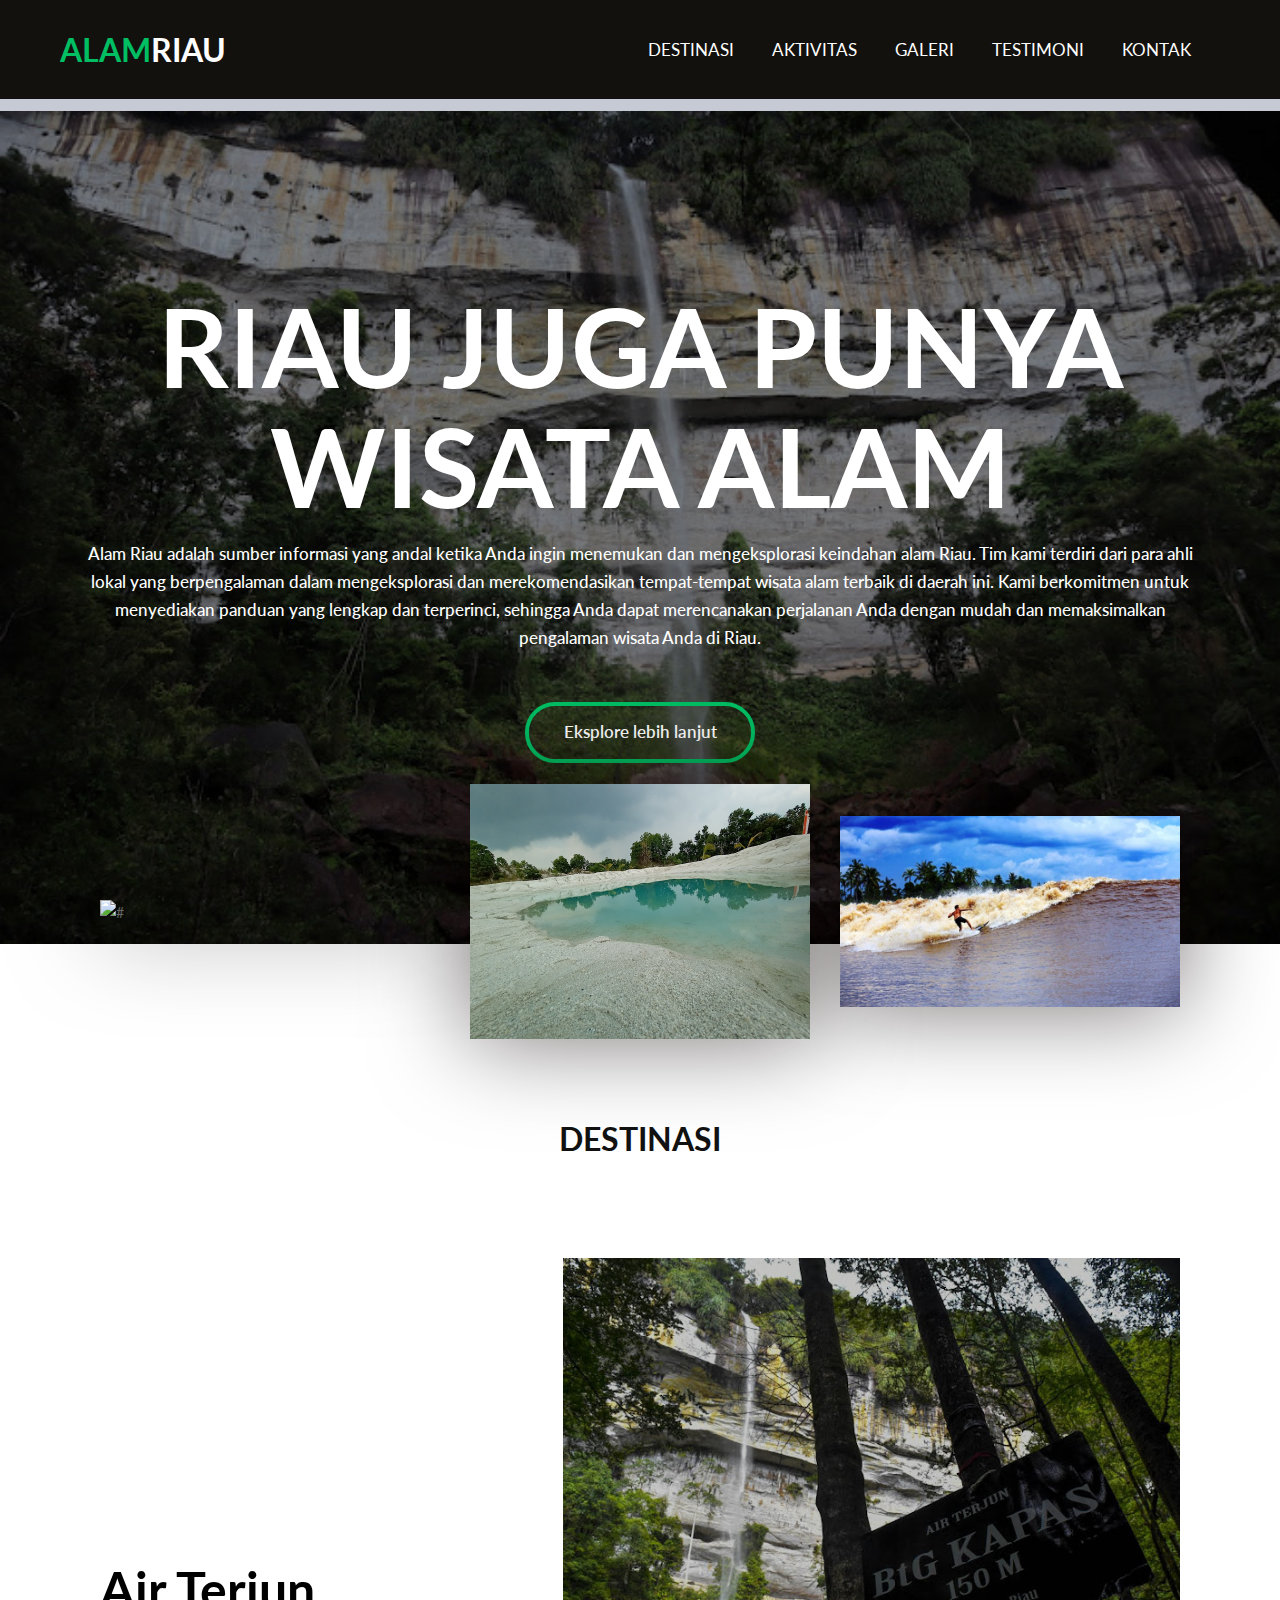
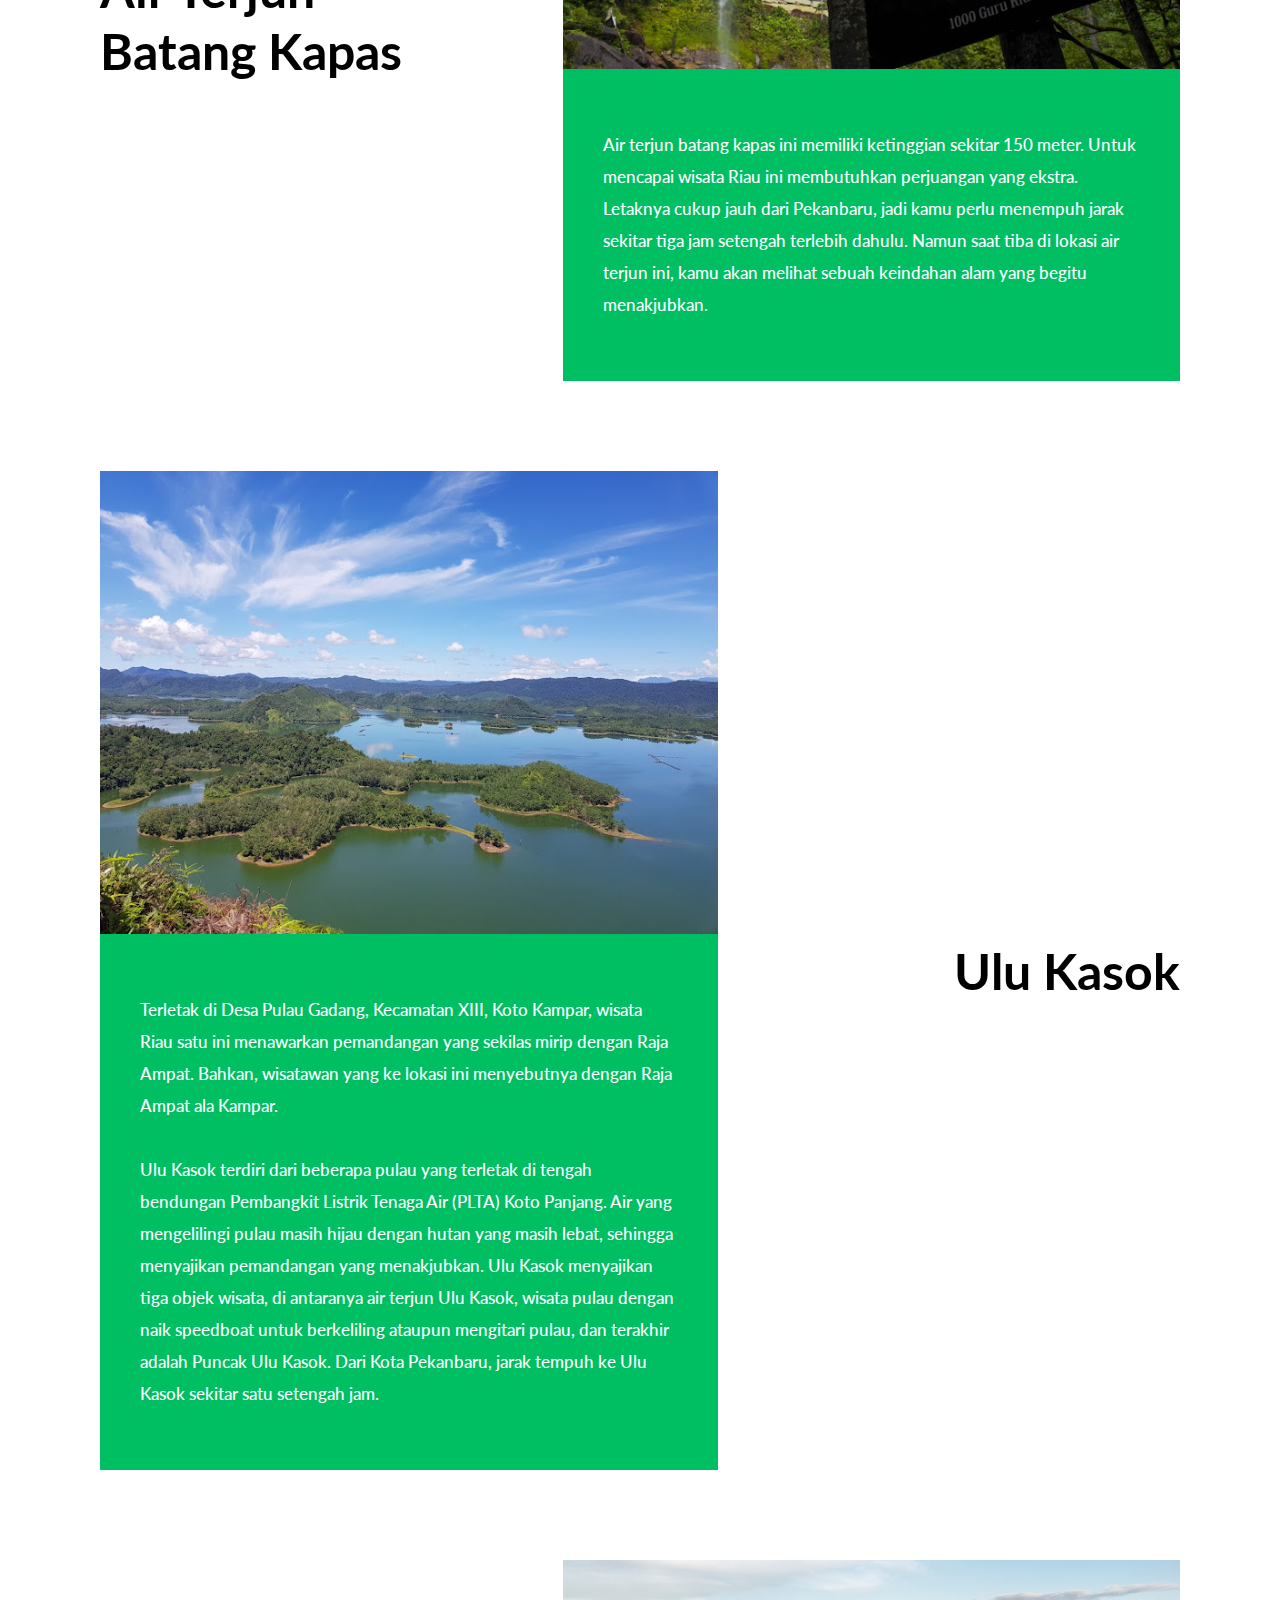
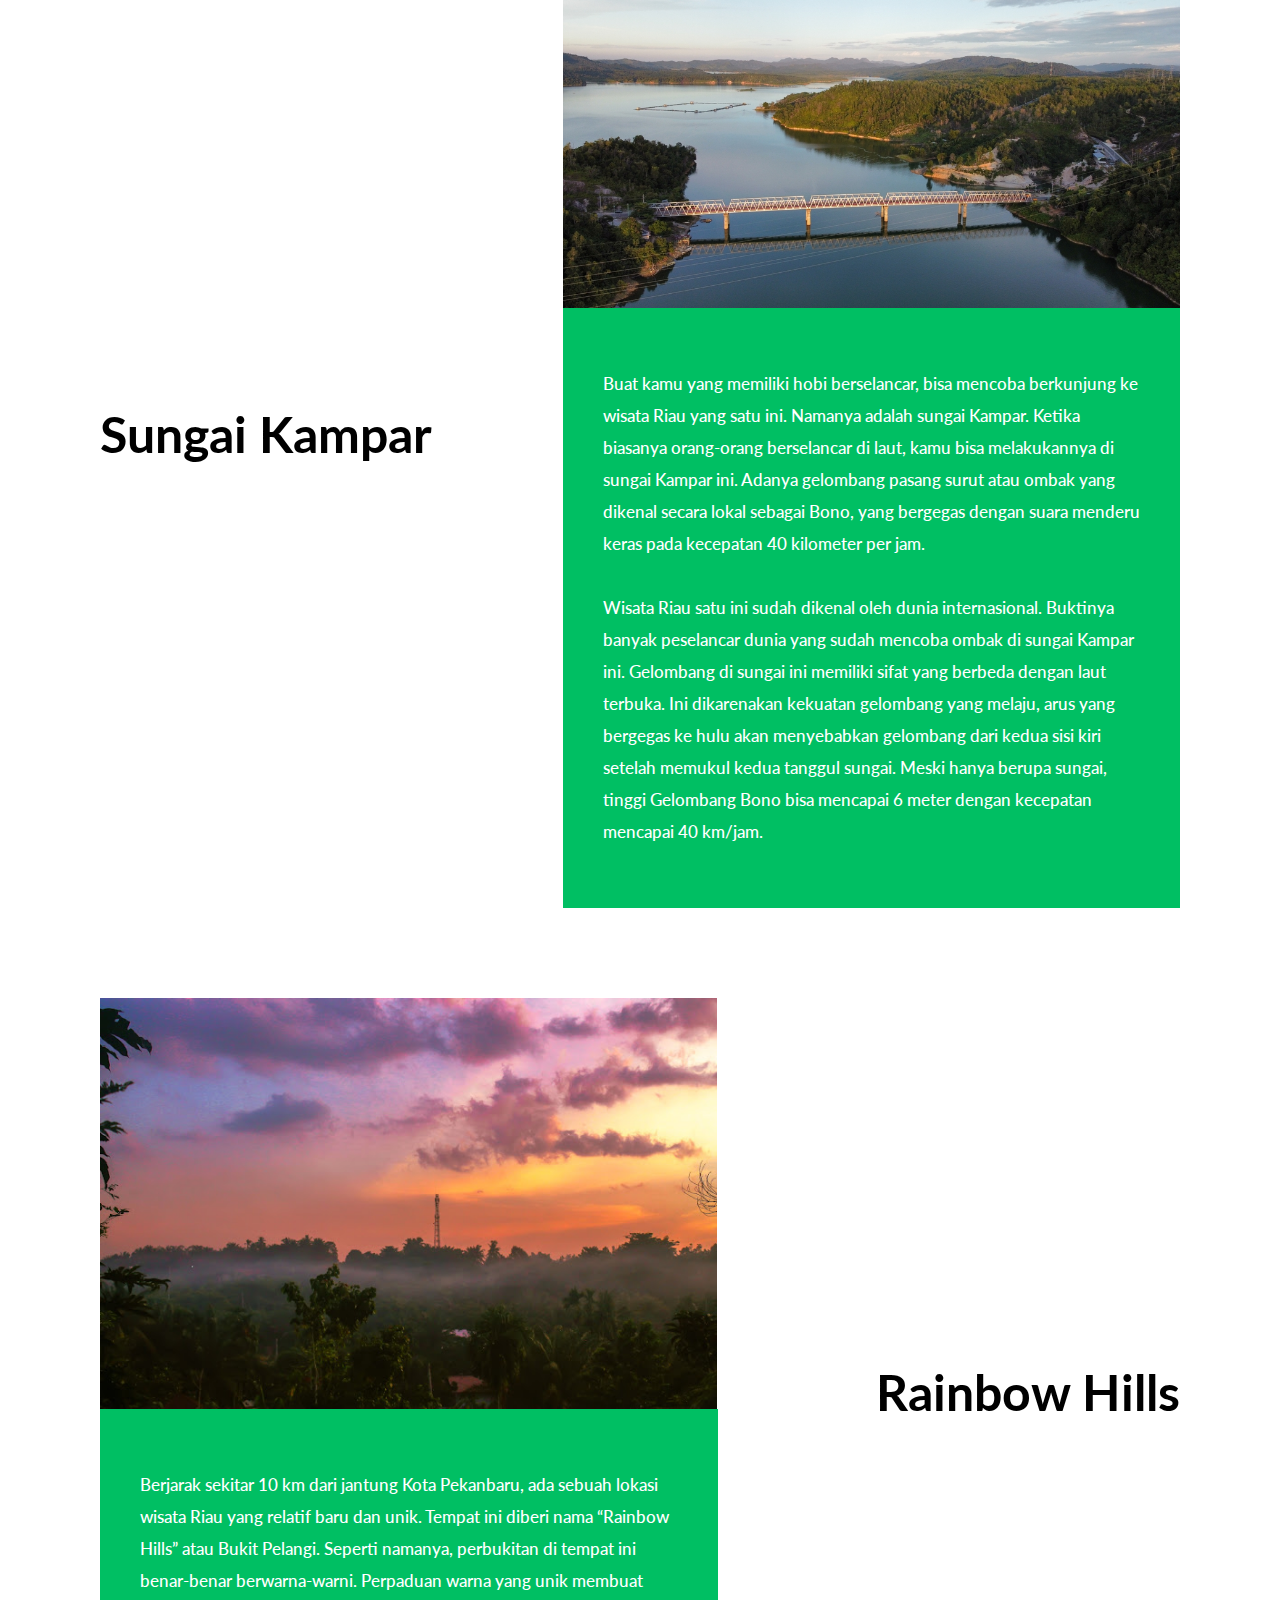
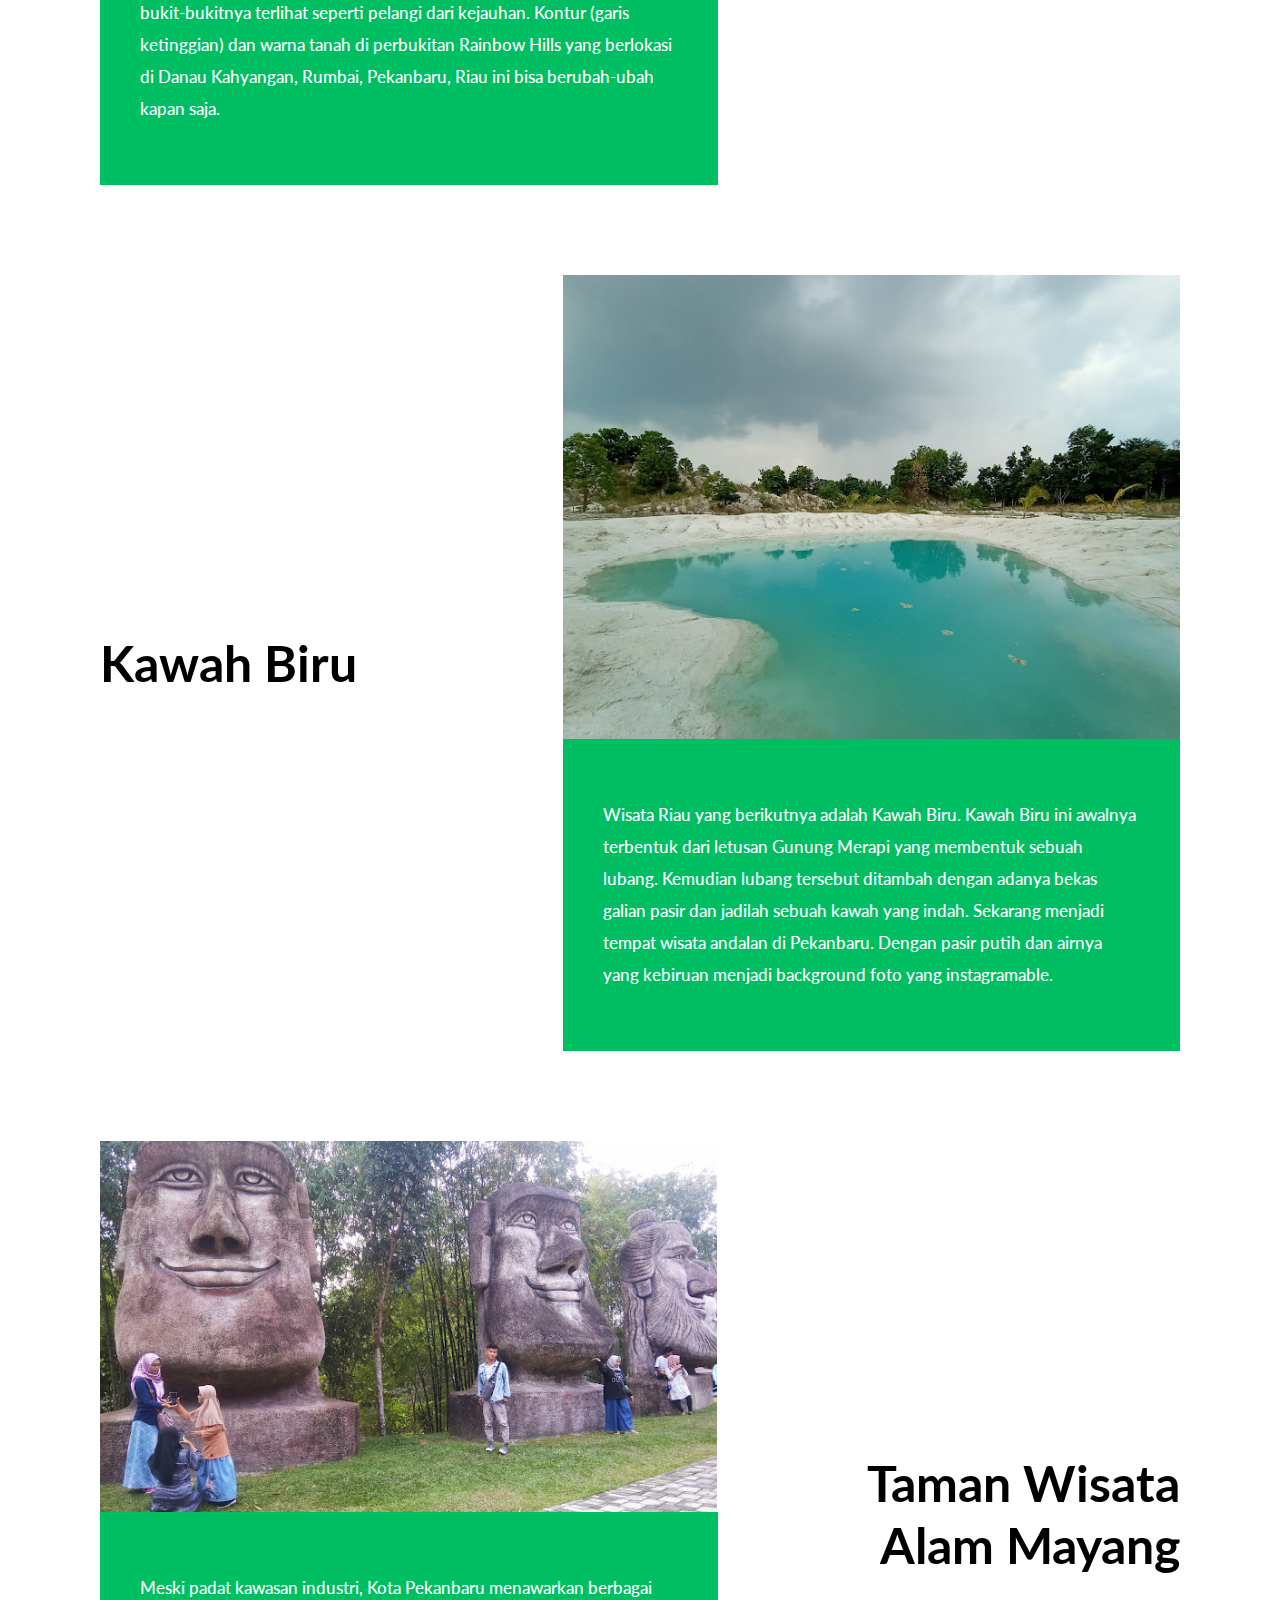
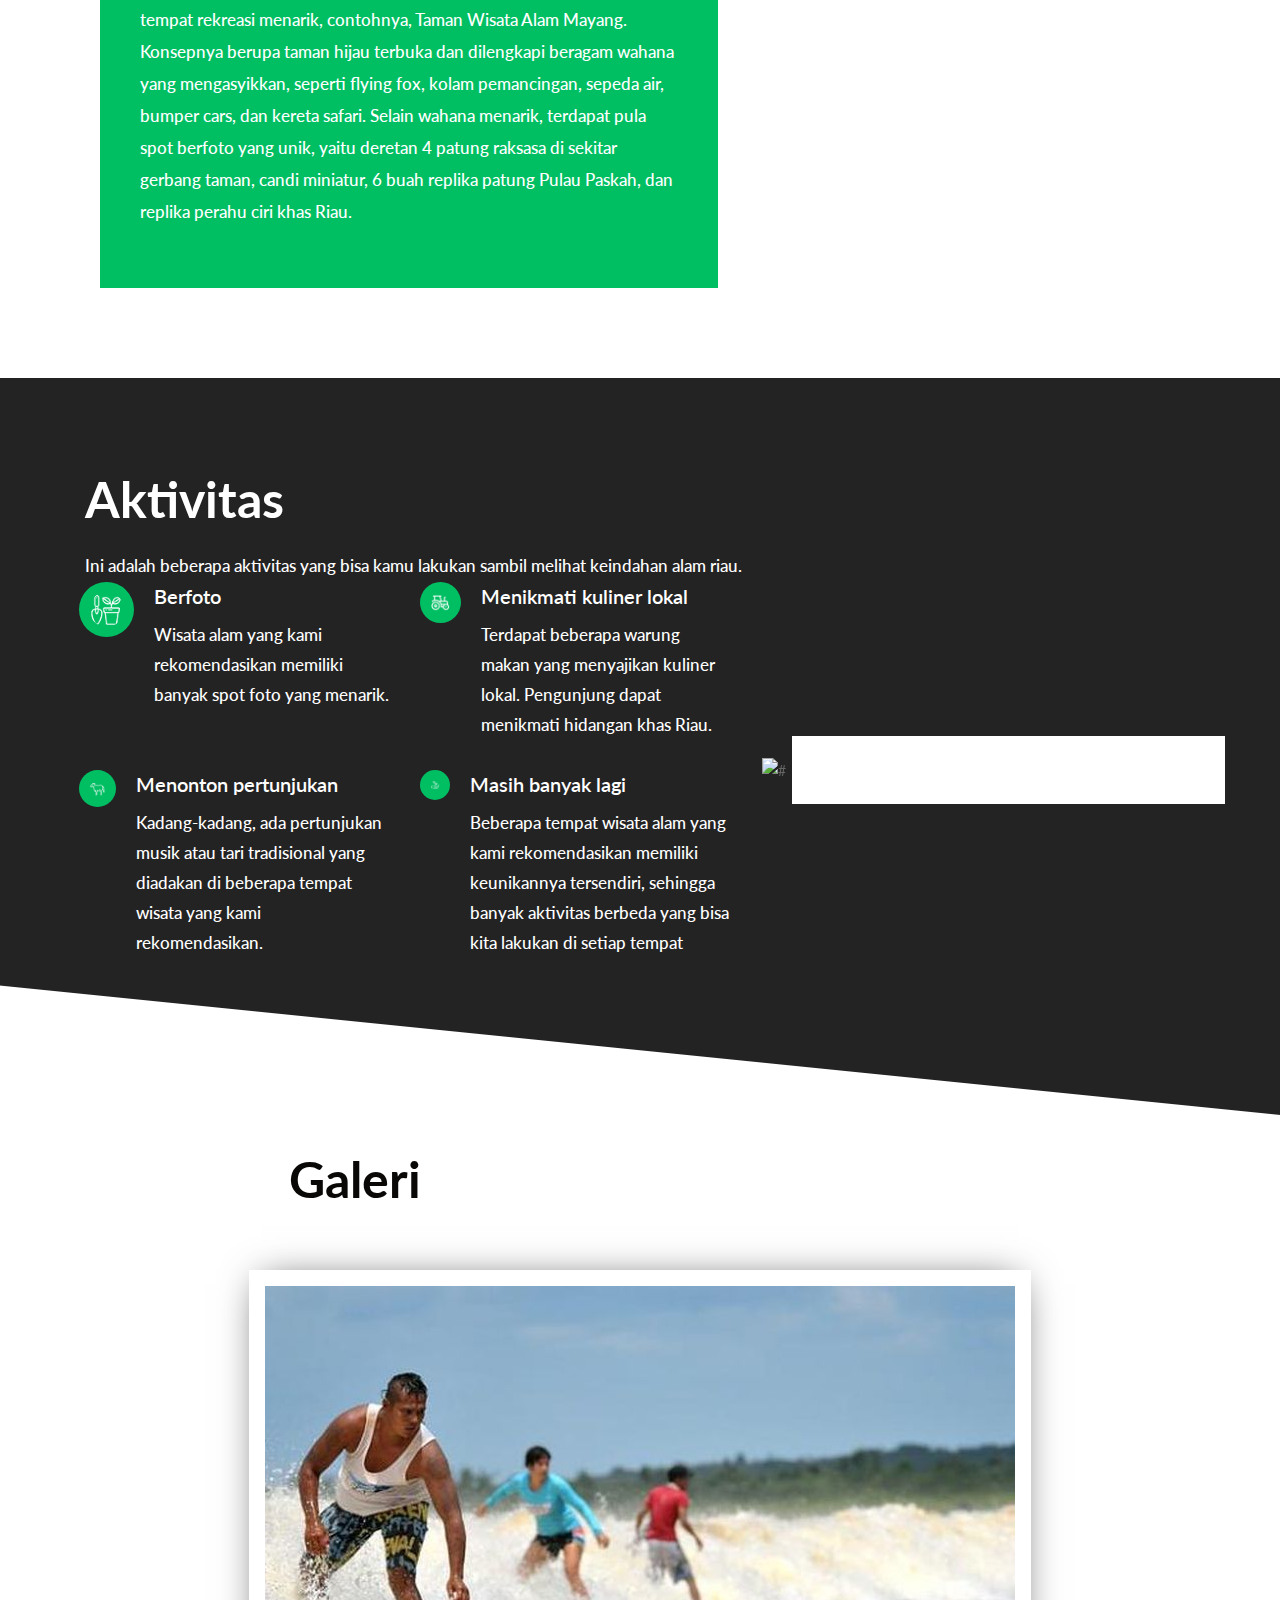
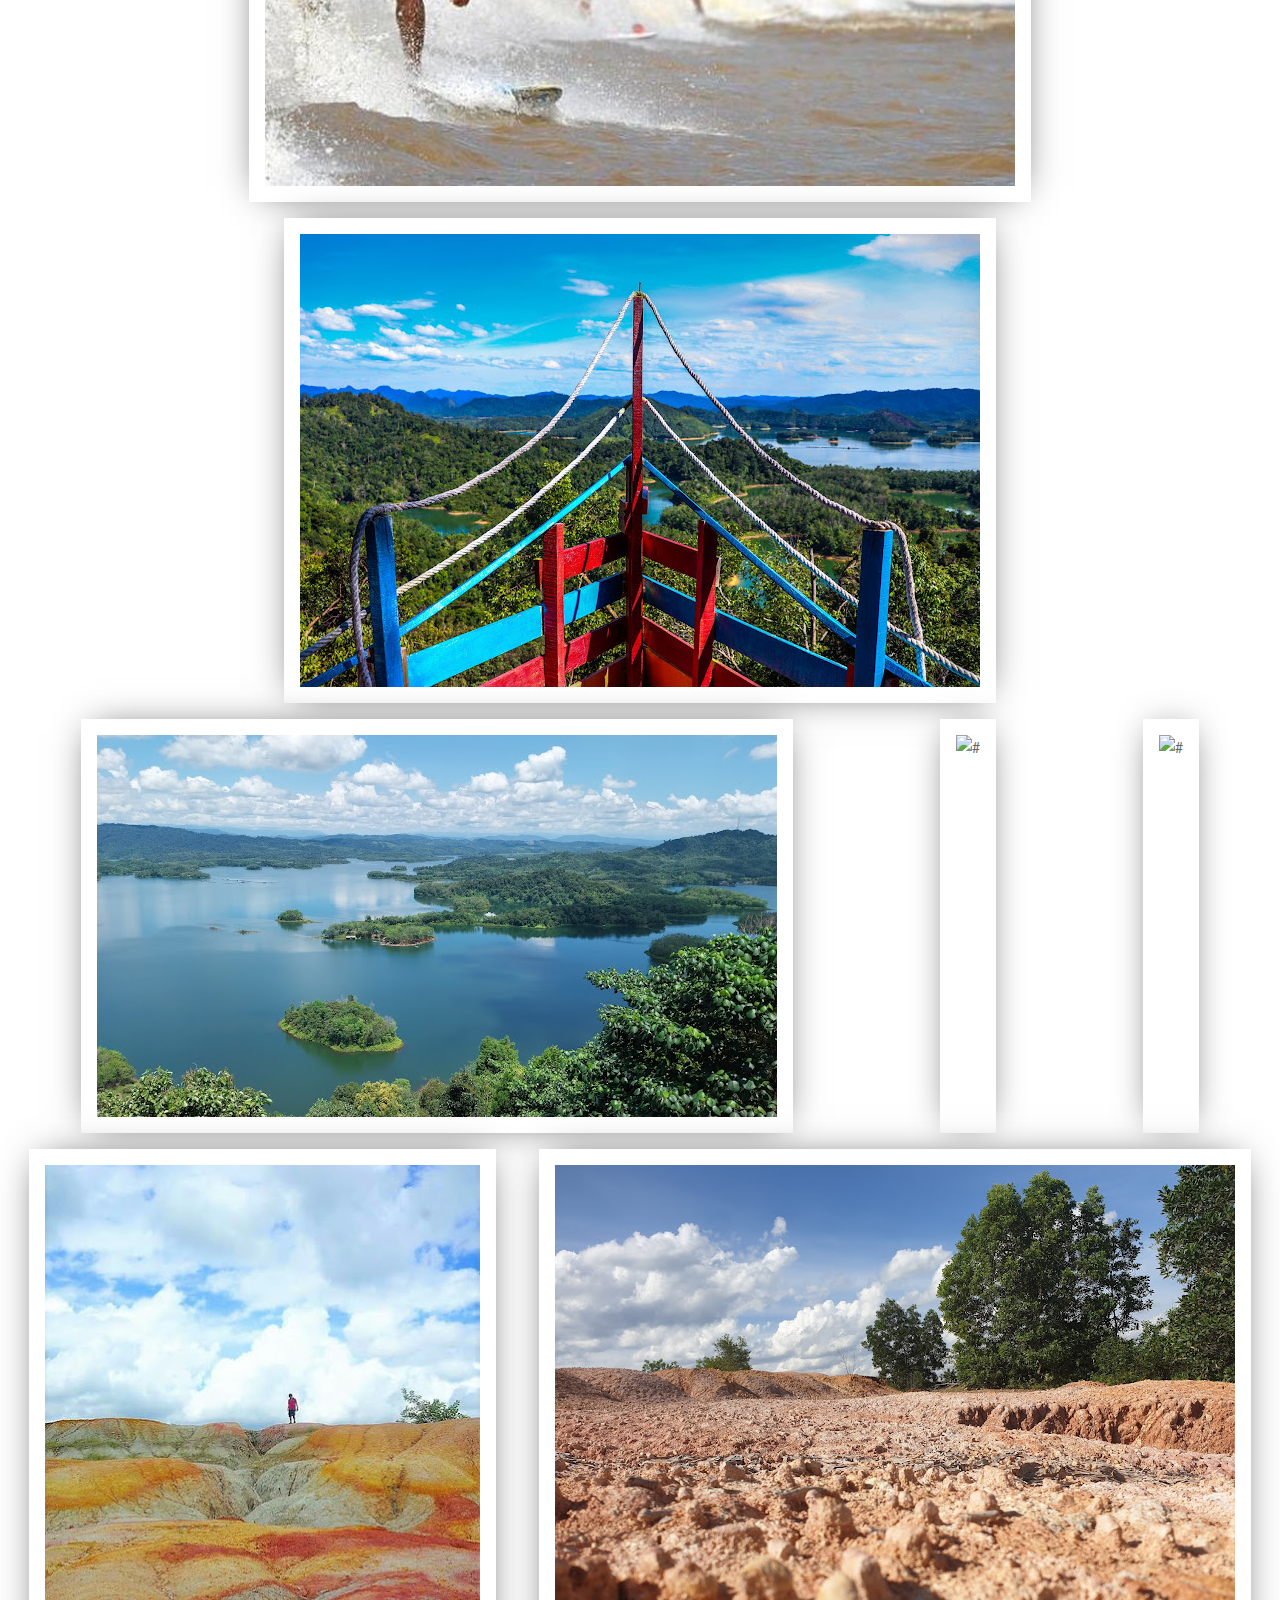
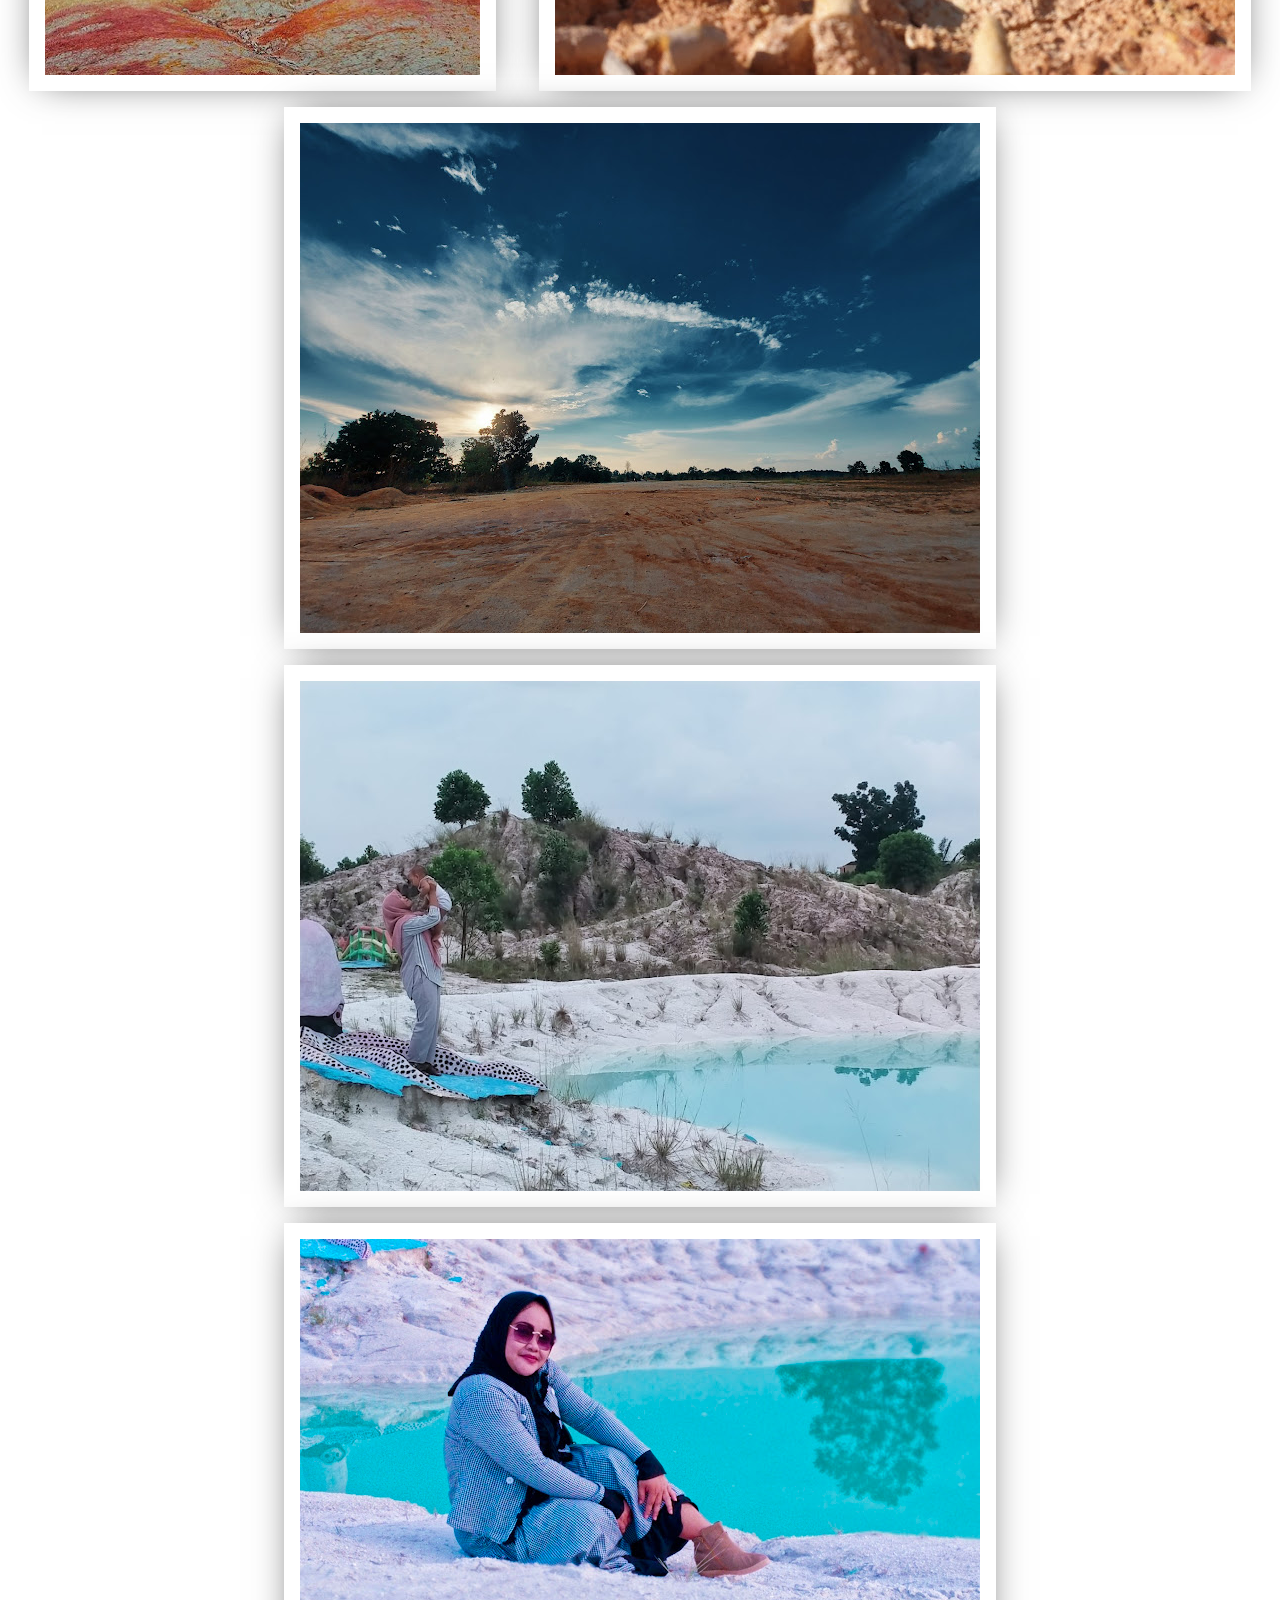
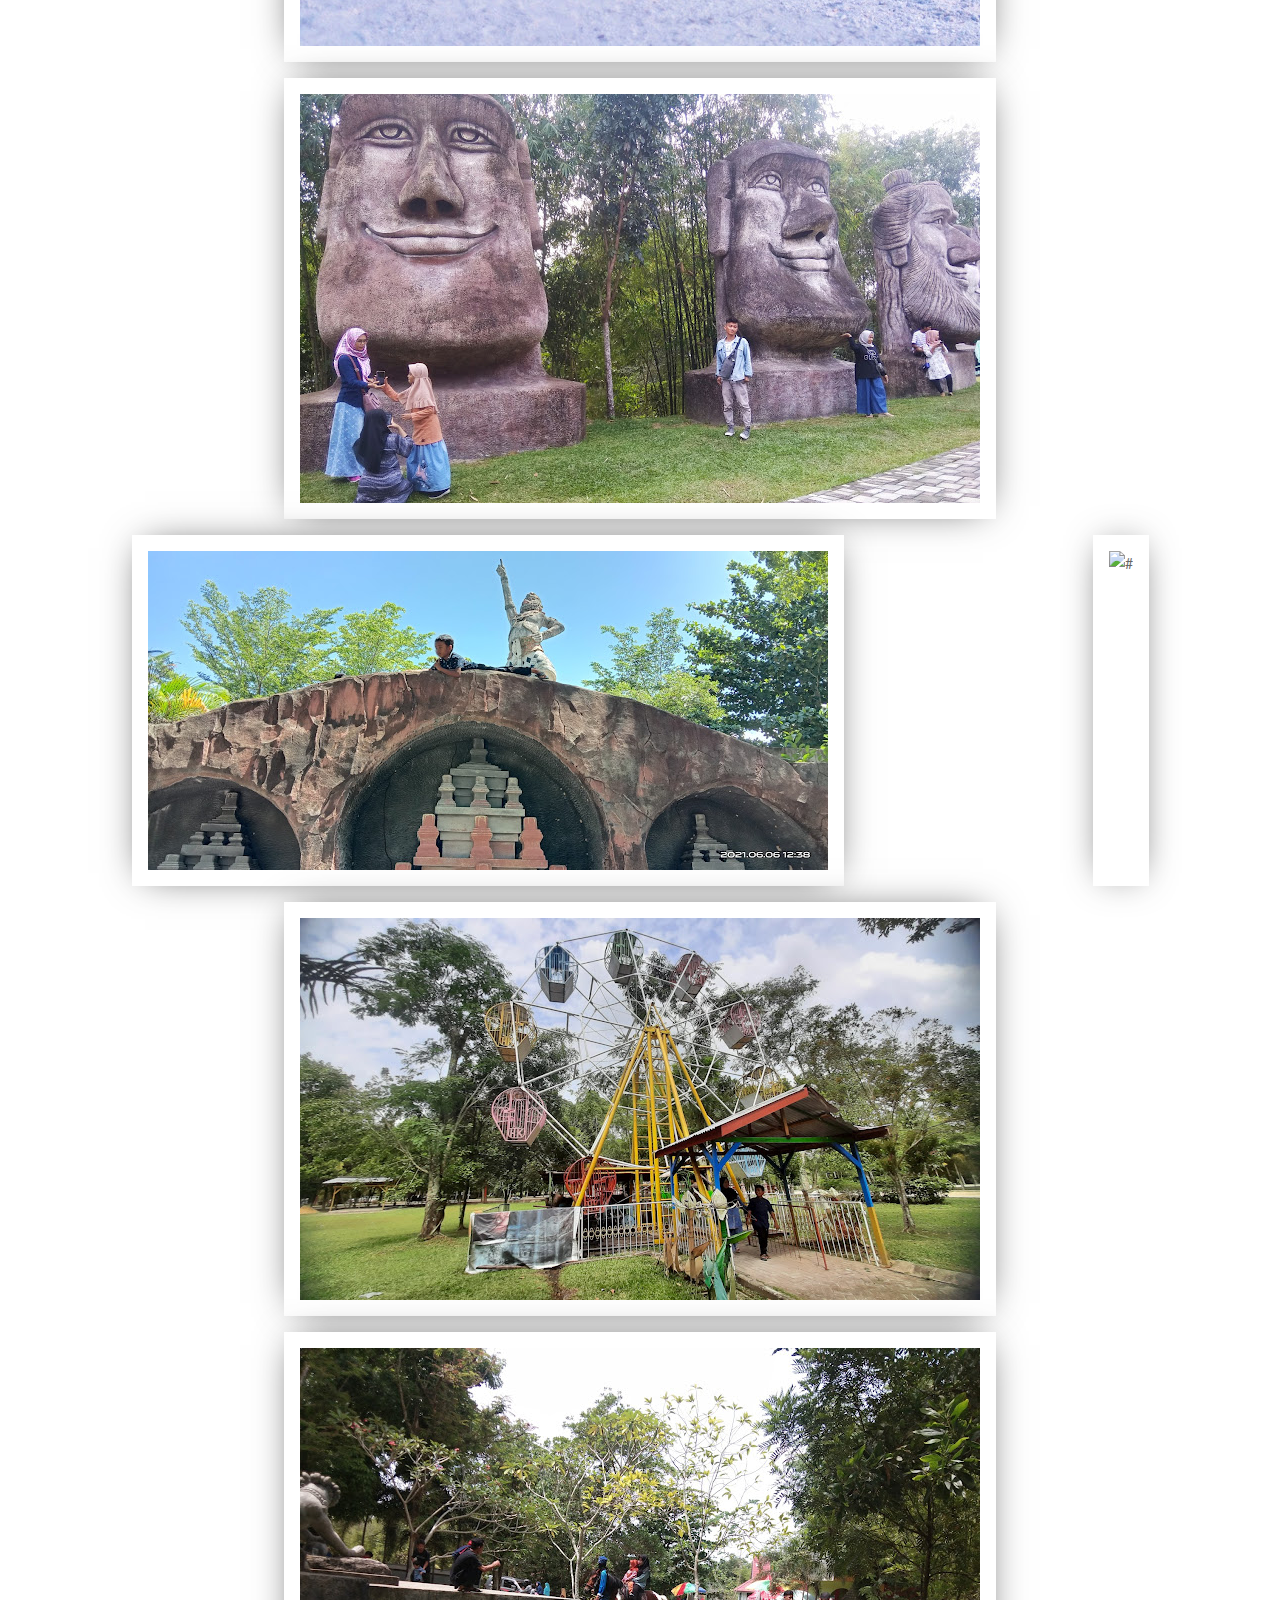
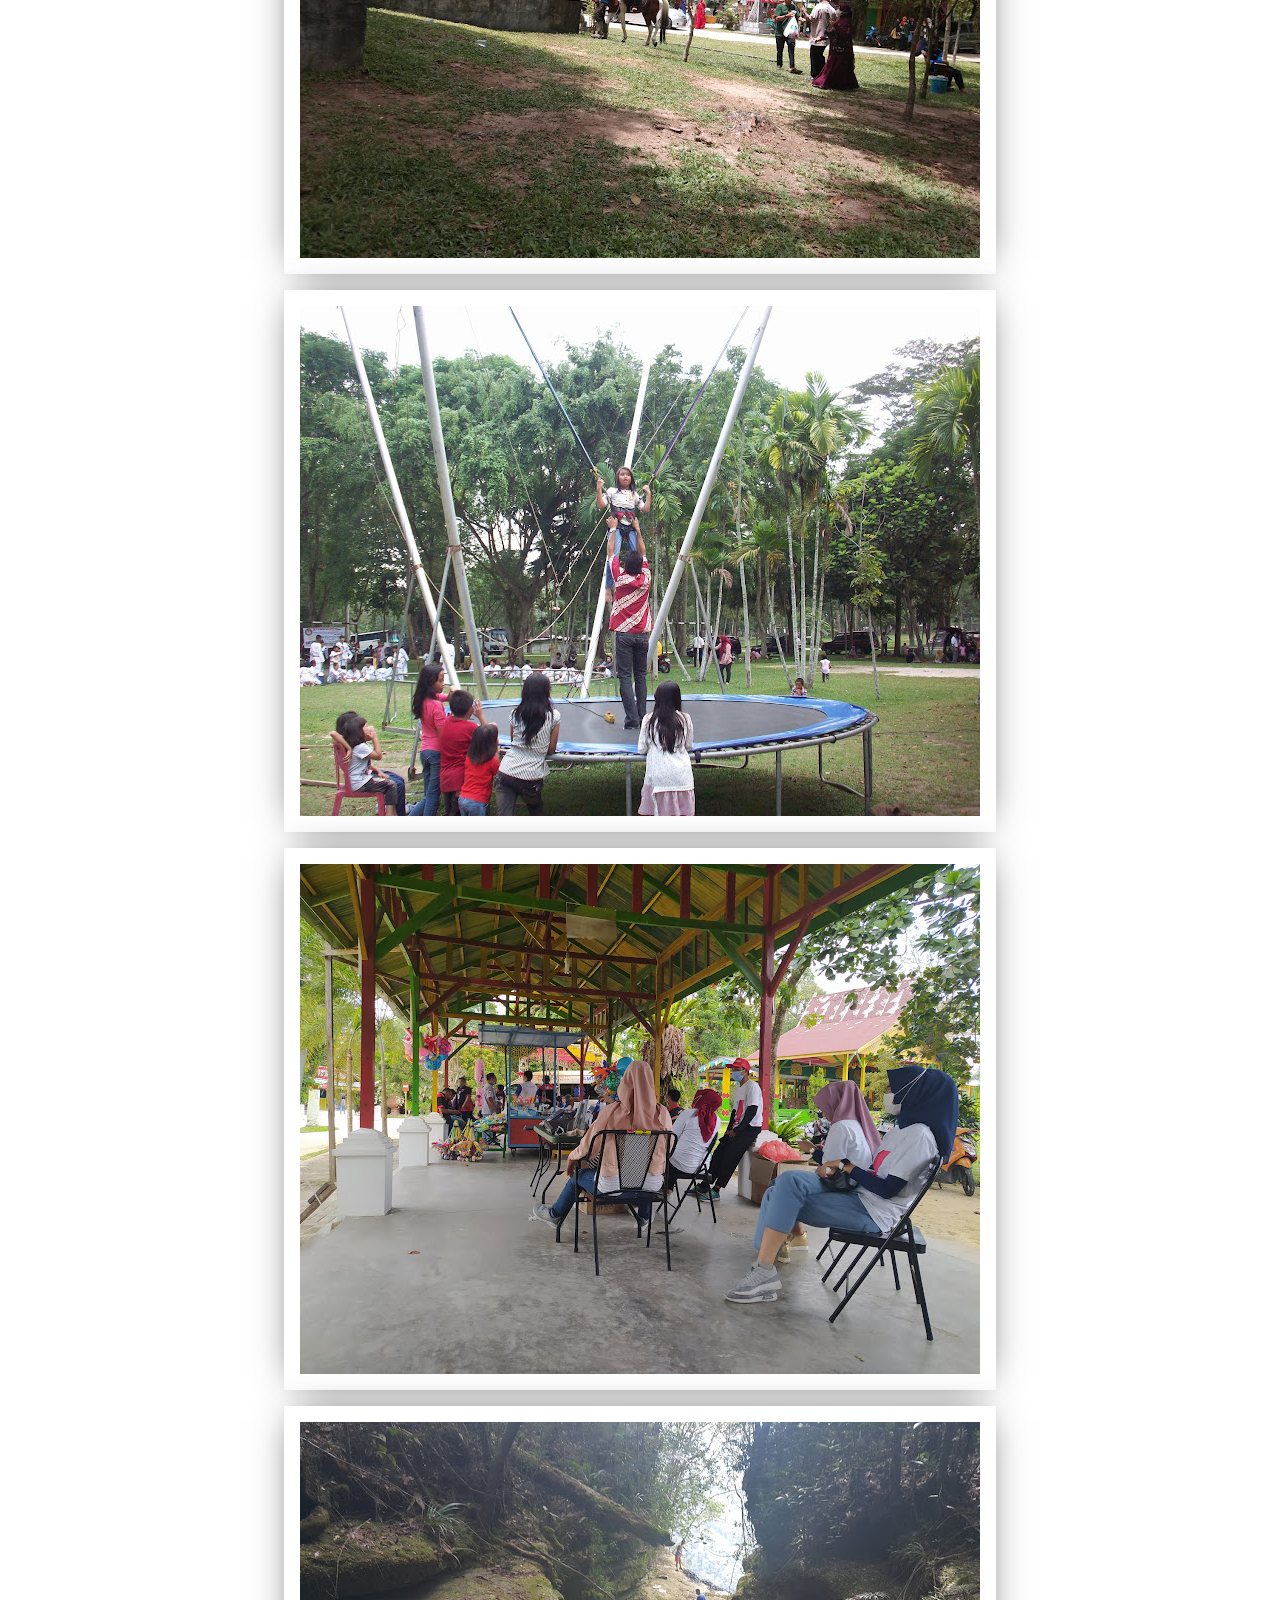
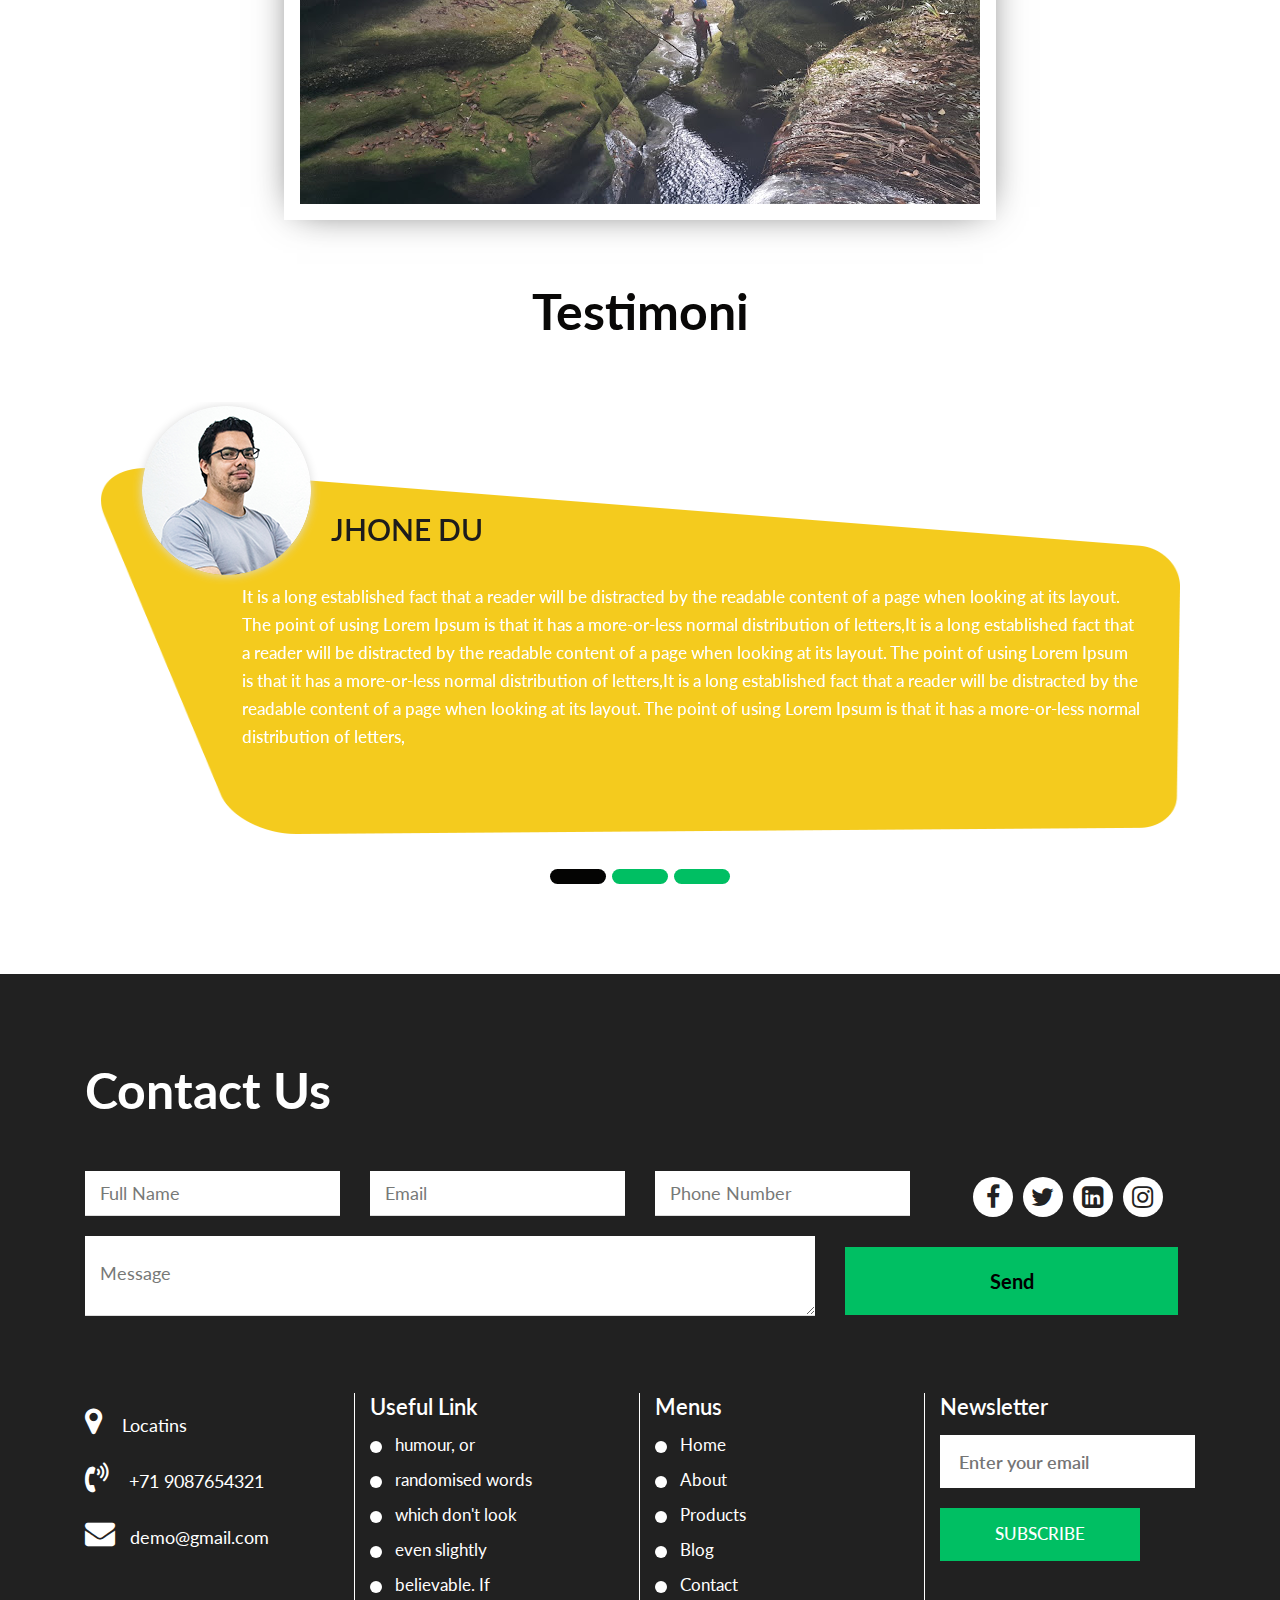
==== template/index.html @ 98f1bec4 "Initial commit" ====
<!DOCTYPE html>
<html lang="en">
   <head>
      <!-- basic -->
      <meta charset="utf-8">
      <meta http-equiv="X-UA-Compatible" content="IE=edge">
      <!-- mobile metas -->
      <meta name="viewport" content="width=device-width, initial-scale=1">
      <meta name="viewport" content="initial-scale=1, maximum-scale=1">
      <!-- site metas -->
      <title>AlamRiau</title>
      <meta name="keywords" content="">
      <meta name="description" content="">
      <meta name="author" content="">
      <!-- bootstrap css -->
      <link rel="stylesheet" href="css/bootstrap.min.css">
      <!-- style css -->
      <link rel="stylesheet" href="css/style.css">
      <!-- Responsive-->
      <link rel="stylesheet" href="css/responsive.css">
      <!-- fevicon -->
      <link rel="icon" href="favicon/favicon.ico" type="image/gif" />
      <!-- Scrollbar Custom CSS -->
      <link rel="stylesheet" href="css/jquery.mCustomScrollbar.min.css">
      <!-- Tweaks for older IEs-->
      <link rel="stylesheet" href="https://netdna.bootstrapcdn.com/font-awesome/4.0.3/css/font-awesome.css">
      <link rel="stylesheet" href="https://cdnjs.cloudflare.com/ajax/libs/fancybox/2.1.5/jquery.fancybox.min.css" media="screen">
      <!--[if lt IE 9]>
      <script src="https://oss.maxcdn.com/html5shiv/3.7.3/html5shiv.min.js"></script>
      <script src="https://oss.maxcdn.com/respond/1.4.2/respond.min.js"></script><![endif]-->
   </head>
   <!-- body -->
   <body class="main-layout">
      <!-- header -->
      <header>
         <!-- header inner -->
         <div class="header fixed-top">
            <div class="container-fluid">
               <div class="d-flex flex-row align-items-center">
                  <div class="col-xl-3 col-lg-3 col-md-3 col-sm-3 col logo_section">
                     <div class="full">
                        <div class="center-desk">
                           <div class="logo">
                              <a href="index.html"><h1 class="font-weight-bold d-inline">alam</h1><h1 class="font-weight-bold d-inline">riau</h1></a>
                           </div>
                        </div>
                     </div>
                  </div>
                  <div class="col-xl-9 col-lg-9 col-md-9 col-sm-9">
                     <nav class="navigation navbar navbar-expand-md navbar-dark d-flex flex-row align-items-center justify-content-center">
                        <button class="navbar-toggler" type="button" data-toggle="collapse" data-target="#navbarsExample04" aria-controls="navbarsExample04" aria-expanded="false" aria-label="Toggle navigation">
                        <span class="navbar-toggler-icon"></span>
                        </button>
                        <div class="collapse navbar-collapse" id="navbarsExample04">
                           <ul class="navbar-nav mr-auto">
                              <li class="nav-item">
                                 <a class="nav-link" href="#destinasi">destinasi</a>
                              </li>
                              <li class="nav-item">
                                 <a class="nav-link" href="#aktivitas">aktivitas</a>
                              </li>
                              <li class="nav-item">
                                 <a class="nav-link" href="#galeri">galeri</a>
                              </li>
                              <li class="nav-item">
                                 <a class="nav-link" href="#testimoni">testimoni</a>
                              </li>
                              <li class="nav-item">
                                 <a class="nav-link" href="#kontak">kontak</a>
                              </li>
                           </ul>
                        </div>
                     </nav>
                  </div>
               </div>
            </div>
         </div>
      </header>
      <!-- end header inner -->
      <!-- end header -->
      <!-- banner -->
      <section class="banner_main">
         <div class="container">
            <div class="row">
               <div class="col-md-12 ">
                  <div class="text-bg">
                     <h1>RIAU JUGA PUNYA WISATA ALAM</h1>
                     <p>Alam Riau adalah sumber informasi yang andal ketika Anda ingin menemukan dan mengeksplorasi keindahan alam Riau. Tim kami terdiri dari para ahli lokal yang berpengalaman dalam mengeksplorasi dan merekomendasikan tempat-tempat wisata alam terbaik di daerah ini. Kami berkomitmen untuk menyediakan panduan yang lengkap dan terperinci, sehingga Anda dapat merencanakan perjalanan Anda dengan mudah dan memaksimalkan pengalaman wisata Anda di Riau.</p>
                     <a href="#destinasi">Eksplore lebih lanjut</a>
                  </div>
               </div>
            </div>
         </div>
      </section>
      <!-- end banner -->
      <!-- three_box -->
      <div class="three_box">
         <div class="container">
            <div class="d-flex flex-row justify-content-center align-items-center flex-wrap">
               <div class="col-md-4">
                  <div class="box_text">
                     <figure><img src="images/air_terjun_batang_kapas/04.JPG" alt="#"/></figure>
                  </div>
               </div>
               <div class="col-md-4">
                  <div class="box_text">
                     <figure><img src="images/kawah_biru/03.jpg" alt="#"/></figure>
                  </div>
               </div>
               <div class="col-md-4">
                  <div class="box_text">
                     <figure>
                        <div id="destinasi"></div>
                        <img src="images/sungai_kampar/01.jpg" alt="#"/>
                     </figure>
                  </div>
               </div>
            </div>
         </div>
      </div>
      <!-- three_box -->
      <!-- Destinasi -->
      <h1 class="font-weight-bold w-100" style="text-align: center;font-size: 2rem;margin-top: 5rem;">DESTINASI</h1>
      <!-- Destinasi -->
      <!-- hottest -->
      <div  class="hottest">
         <div class="container">
            <div class="d-flex flex-row justify-content-between align-items-center">
               <div class="col-md-5">
                  <div class="titlepage">
                     <h2>Air Terjun <br> Batang Kapas</h2>
                  </div>
               </div>
               <div class="col-md-7">
                  <img src="images/air_terjun_batang_kapas/05.jpg" alt="">
                  <div class="hottest_box">
                     <p>Air terjun batang kapas ini memiliki ketinggian sekitar 150 meter. Untuk mencapai wisata Riau ini membutuhkan perjuangan yang ekstra. Letaknya cukup jauh dari Pekanbaru, jadi kamu perlu menempuh jarak sekitar tiga jam setengah terlebih dahulu. Namun saat tiba di lokasi air terjun ini, kamu akan melihat sebuah keindahan alam yang begitu menakjubkan.</p>
                  </div>
               </div>
            </div>
         </div>
      </div>
      <div  class="hottest">
         <div class="container">
            <div class="d-flex flex-row justify-content-between align-items-center">
               <div class="col-md-7">
                  <img src="images//ulu_kasok/01.jpg" alt="">
                  <div class="hottest_box">
                     <p>Terletak di Desa Pulau Gadang, Kecamatan XIII, Koto Kampar, wisata Riau satu ini menawarkan pemandangan yang sekilas mirip dengan Raja Ampat. Bahkan, wisatawan yang ke lokasi ini menyebutnya dengan Raja Ampat ala Kampar. <br><br>Ulu Kasok terdiri dari beberapa pulau yang terletak di tengah bendungan Pembangkit Listrik Tenaga Air (PLTA) Koto Panjang. Air yang mengelilingi pulau masih hijau dengan hutan yang masih lebat, sehingga menyajikan pemandangan yang menakjubkan. Ulu Kasok menyajikan tiga objek wisata, di antaranya air terjun Ulu Kasok, wisata pulau dengan naik speedboat untuk berkeliling ataupun mengitari pulau, dan terakhir adalah Puncak Ulu Kasok. Dari Kota Pekanbaru, jarak tempuh ke Ulu Kasok sekitar satu setengah jam.</p>
                  </div>
               </div>
               <div class="col-md-5">
                  <div class="titlepage">
                     <h2 style="text-align: right;">Ulu Kasok</h2>
                  </div>
               </div>
            </div>
         </div>
      </div>
      <div  class="hottest">
         <div class="container">
            <div class="d-flex flex-row justify-content-between align-items-center">
               <div class="col-md-5">
                  <div class="titlepage">
                     <h2>Sungai Kampar</h2>
                  </div>
               </div>
               <div class="col-md-7">
                  <img src="images/sungai_kampar/02.jpg" alt="">
                  <div class="hottest_box">
                     <p>Buat kamu yang memiliki hobi berselancar, bisa mencoba berkunjung ke wisata Riau yang satu ini. Namanya adalah sungai Kampar. Ketika biasanya orang-orang berselancar di laut, kamu bisa melakukannya di sungai Kampar ini. Adanya gelombang pasang surut atau ombak yang dikenal secara lokal sebagai Bono, yang bergegas dengan suara menderu keras pada kecepatan 40 kilometer per jam. <br><br> Wisata Riau satu ini sudah dikenal oleh dunia internasional. Buktinya banyak peselancar dunia yang sudah mencoba ombak di sungai Kampar ini. Gelombang di sungai ini memiliki sifat yang berbeda dengan laut terbuka. Ini dikarenakan kekuatan gelombang yang melaju, arus yang bergegas ke hulu akan menyebabkan gelombang dari kedua sisi kiri setelah memukul kedua tanggul sungai. Meski hanya berupa sungai, tinggi Gelombang Bono bisa mencapai 6 meter dengan kecepatan mencapai 40 km/jam.</p>
                  </div>
               </div>
            </div>
         </div>
      </div>
      <div  class="hottest">
         <div class="container">
            <div class="d-flex flex-row justify-content-between align-items-center">
               <div class="col-md-7">
                  <img src="images/rainbow_hills/06.jpg" alt="">
                  <div class="hottest_box">
                     <p>Berjarak sekitar 10 km dari jantung Kota Pekanbaru, ada sebuah lokasi wisata Riau yang relatif baru dan unik. Tempat ini diberi nama “Rainbow Hills” atau Bukit Pelangi. Seperti namanya, perbukitan di tempat ini benar-benar berwarna-warni. Perpaduan warna yang unik membuat bukit-bukitnya terlihat seperti pelangi dari kejauhan. Kontur (garis ketinggian) dan warna tanah di perbukitan Rainbow Hills yang berlokasi di Danau Kahyangan, Rumbai, Pekanbaru, Riau ini bisa berubah-ubah kapan saja.</p>
                  </div>
               </div>
               <div class="col-md-5">
                  <div class="titlepage">
                     <h2 style="text-align: right;">Rainbow Hills</h2>
                  </div>
               </div>
            </div>
         </div>
      </div>
      <div  class="hottest">
         <div class="container">
            <div class="d-flex flex-row justify-content-between align-items-center">
               <div class="col-md-5">
                  <div class="titlepage">
                     <h2>Kawah Biru</h2>
                  </div>
               </div>
               <div class="col-md-7">
                  <img src="images/kawah_biru/01.jpg" alt="">
                  <div class="hottest_box">
                     <p>Wisata Riau yang berikutnya adalah Kawah Biru. Kawah Biru ini awalnya terbentuk dari letusan Gunung Merapi yang membentuk sebuah lubang. Kemudian lubang tersebut ditambah dengan adanya bekas galian pasir dan jadilah sebuah kawah yang indah. Sekarang menjadi tempat wisata andalan di Pekanbaru. Dengan pasir putih dan airnya yang kebiruan menjadi background foto yang instagramable.</p>
                  </div>
               </div>
            </div>
         </div>
      </div>
      <div  class="hottest">
         <div class="container">
            <div class="d-flex flex-row justify-content-between align-items-center">
               <div class="col-md-7">
                  <img src="images/alam_mayang/01.jpg" alt="">
                  <div class="hottest_box">
                     <p>Meski padat kawasan industri, Kota Pekanbaru menawarkan berbagai tempat rekreasi menarik, contohnya, Taman Wisata Alam Mayang. Konsepnya berupa taman hijau terbuka dan dilengkapi beragam wahana yang mengasyikkan, seperti flying fox, kolam pemancingan, sepeda air, bumper cars, dan kereta safari. Selain wahana menarik, terdapat pula spot berfoto yang unik, yaitu deretan 4 patung raksasa di sekitar gerbang taman, candi miniatur, 6 buah replika patung Pulau Paskah, dan replika perahu ciri khas Riau.</p>
                  </div>
               </div>
               <div class="col-md-5">
                  <div class="titlepage">
                     <h2 style="text-align: right;">Taman Wisata <br> Alam Mayang</h2>
                  </div>
               </div>
            </div>
         </div>
      </div>
      </div>
      </div>
      <div id="aktivitas"></div>
      <!-- end hottest -->
      <!-- choose  section -->
      <div class="choose ">
         <div class="container">
            <div class="row">
               <div class="col-md-8">
                  <div class="titlepage">
                     <h2>Aktivitas</h2>
                     <p>Ini adalah beberapa aktivitas yang bisa kamu lakukan sambil melihat keindahan alam riau.</p>
                  </div>
               </div>
            </div>
         </div>
         <div class="container-fluid">
            <div class="row d_flex">
               <div class="col-xl-7 col-lg-7 col-md-12 col-sm-12">
                  <div class="padding_with">
                     <div class="row">
                        <div class="col-md-6 padding_bottom">
                           <div class="choose_box">
                              <i><img src="images/icon1.png" alt="#"/></i>
                              <div class="choose_text">
                                 <h3>Berfoto</h3>
                                 <p>Wisata alam yang kami rekomendasikan memiliki banyak spot foto yang menarik.</p>
                              </div>
                           </div>
                        </div>
                        <div class="col-md-6 padding_bottom">
                           <div class="choose_box">
                              <i><img src="images/icon2.png" alt="#"/></i>
                              <div class="choose_text">
                                 <h3>Menikmati kuliner lokal</h3>
                                 <p>Terdapat beberapa warung makan yang menyajikan kuliner lokal. Pengunjung dapat menikmati hidangan khas Riau.</p>
                              </div>
                           </div>
                        </div>
                        <div class="col-md-6 padding_bottom2">
                           <div class="choose_box">
                              <i><img src="images/icon3.png" alt="#"/></i>
                              <div class="choose_text">
                                 <h3>Menonton pertunjukan</h3>
                                 <p>Kadang-kadang, ada pertunjukan musik atau tari tradisional yang diadakan di beberapa tempat wisata yang kami rekomendasikan.</p>
                              </div>
                           </div>
                        </div>
                        <div class="col-md-6">
                           <div class="choose_box">
                              <i><img src="images/icon4.png" alt="#"/></i>
                              <div class="choose_text">
                                 <h3>Masih banyak lagi</h3>
                                 <p>Beberapa tempat wisata alam yang kami rekomendasikan memiliki keunikannya tersendiri, sehingga banyak aktivitas berbeda yang bisa kita lakukan di setiap tempat</p>
                              </div>
                           </div>
                        </div>
                     </div>
                  </div>
               </div>
               <div class="col-xl-5 col-lg-5 col-md-12 col-sm-12">
                  <div class="choose_img">
                     <figure>
                        <div id="carouselExampleSlidesOnly" class="carousel slide" data-ride="carousel">
                           <div class="carousel-inner">
                              <div class="carousel-item active">
                                 <img src="images/air_terjun_batang_kapas/06.JPG" alt="#"/>
                             </div>
                             <div class="carousel-item">
                              <img src="images/alam_mayang/04.jpg" alt="#"/>
                             </div>
                             <div class="carousel-item">
                              <img src="images/sungai_kampar/01.jpg" alt="#"/>
                             </div>
                             <div class="carousel-item">
                              <img src="images/ulu_kasok/02.jpg" alt="#"/>
                             </div>
                           </div>
                         </div>
                     </figure>
                  </div>
                  <div id="galeri"></div>
               </div>
            </div>
         </div>
      </div>
      </div>
      <!-- end choose  section -->
      <!-- product  section -->
      <div class="product">
         <div class="container">
            <div class="row">
               <div class="col-md-6">
                  <div class="titlepage">
                     <h2>Galeri</h2>
                  </div>
               </div>
            </div>
         </div>
         <div class="container-fluid">
            <div class="d-flex flex-row flex-wrap justify-content-around" style="gap: 1rem;">
               <img class="foto-galeri" src="images/sungai_kampar/03.jpg" alt="#"/>
               <img class="foto-galeri" src="images/ulu_kasok/03.jpg" alt="#"/>
               <img class="foto-galeri" src="images/ulu_kasok/05.jpg" alt="#"/>
               <img class="foto-galeri" src="images/ulu_kasok/06.jpg" alt="#"/>
               <img class="foto-galeri" src="images/ulu_kasok/07.jpg" alt="#"/>
               <img class="foto-galeri" src="images/rainbow_hills/03.jpg" alt="#"/>
               <img class="foto-galeri" src="images/rainbow_hills/04.jpg" alt="#"/>
               <img class="foto-galeri" src="images/rainbow_hills/05.jpg" alt="#"/>
               <img class="foto-galeri" src="images/kawah_biru/02.jpg" alt="#"/>
               <img class="foto-galeri" src="images/kawah_biru/04.jpg" alt="#"/>
               <img class="foto-galeri" src="images/alam_mayang/01.jpg" alt="#"/>
               <img class="foto-galeri" src="images/alam_mayang/02.jpg" alt="#"/>
               <img class="foto-galeri" src="images/alam_mayang/03.jpg" alt="#"/>
               <img class="foto-galeri" src="images/alam_mayang/04.jpg" alt="#"/>
               <img class="foto-galeri" src="images/alam_mayang/05.jpg" alt="#"/>
               <img class="foto-galeri" src="images/alam_mayang/06.jpg" alt="#"/>
               <img class="foto-galeri" src="images/alam_mayang/07.jpg" alt="#"/>
               <img class="foto-galeri" src="images/air_terjun_batang_kapas/06.jpg" alt="#"/>
            </div>
         </div>
      </div>
      <!-- end product  section -->
      <!-- about -->
      <div class="about">
         <div class="container">
            <div class="row">
               <div class="col-md-12">
                  <div class="titlepage">
                     <h2>Testimoni</h2>
                  </div>
               </div>
            </div>
            <div class="row">
               <div class="col-md-12">
                  <div id="myCarousel" class="carousel slide about_Carousel " data-ride="carousel">
                     <ol class="carousel-indicators">
                        <li data-target="#myCarousel" data-slide-to="0" class="active"></li>
                        <li data-target="#myCarousel" data-slide-to="1"></li>
                        <li data-target="#myCarousel" data-slide-to="2"></li>
                     </ol>
                     <div class="carousel-inner">
                        <div class="carousel-item active">
                           <div class="container">
                              <div class="carousel-caption ">
                                 <div class="row">
                                    <div class="col-md-12">
                                       <div class="test_box">
                                          <i><img src="images/tes1.png" alt="#"/></i>
                                          <h4>jhone Du</h4>
                                          <p>It is a long established fact that a reader will be distracted by the readable content of a page when looking at its layout. The point of using Lorem Ipsum is that it has a more-or-less normal distribution of letters,It is a long established fact that a reader will be distracted by the readable content of a page when looking at its layout. The point of using Lorem Ipsum is that it has a more-or-less normal distribution of letters,It is a long established fact that a reader will be distracted by the readable content of a page when looking at its layout. The point of using Lorem Ipsum is that it has a more-or-less normal distribution of letters,</p>
                                       </div>
                                    </div>
                                 </div>
                              </div>
                           </div>
                        </div>
                        <div class="carousel-item">
                           <div class="container">
                              <div class="carousel-caption">
                                 <div class="row">
                                    <div class="col-md-12">
                                       <div class="test_box">
                                          <i><img src="images/tes1.png" alt="#"/></i>
                                          <h4>jhone Du</h4>
                                          <p>It is a long established fact that a reader will be distracted by the readable content of a page when looking at its layout. The point of using Lorem Ipsum is that it has a more-or-less normal distribution of letters,It is a long established fact that a reader will be distracted by the readable content of a page when looking at its layout. The point of using Lorem Ipsum is that it has a more-or-less normal distribution of letters,It is a long established fact that a reader will be distracted by the readable content of a page when looking at its layout. The point of using Lorem Ipsum is that it has a more-or-less normal distribution of letters,</p>
                                       </div>
                                    </div>
                                 </div>
                              </div>
                           </div>
                        </div>
                        <div class="carousel-item">
                           <div class="container">
                              <div class="carousel-caption">
                                 <div class="row">
                                    <div class="col-md-12">
                                       <div class="test_box">
                                          <i><img src="images/tes1.png" alt="#"/></i>
                                          <h4>jhone Du</h4>
                                          <p>It is a long established fact that a reader will be distracted by the readable content of a page when looking at its layout. The point of using Lorem Ipsum is that it has a more-or-less normal distribution of letters,It is a long established fact that a reader will be distracted by the readable content of a page when looking at its layout. The point of using Lorem Ipsum is that it has a more-or-less normal distribution of letters,It is a long established fact that a reader will be distracted by the readable content of a page when looking at its layout. The point of using Lorem Ipsum is that it has a more-or-less normal distribution of letters,</p>
                                       </div>
                                    </div>
                                 </div>
                              </div>
                           </div>
                        </div>
                     </div>
                     <a class="carousel-control-prev" href="#myCarousel" role="button" data-slide="prev">
                     <span class="carousel-control-prev-icon" aria-hidden="true"></span>
                     <span class="sr-only">Previous</span>
                     </a>
                     <a class="carousel-control-next" href="#myCarousel" role="button" data-slide="next">
                     <span class="carousel-control-next-icon" aria-hidden="true"></span>
                     <span class="sr-only">Next</span>
                     </a>
                  </div>
               </div>
            </div>
         </div>
      </div>
      <!-- end about -->
      </div>
      <!--  footer -->
      <footer id="contact">
         <div class="footer">
            <div class="container">
               <div class="row">
                  <div class="col-md-4">
                     <div class="titlepage">
                        <h2>Contact Us</h2>
                     </div>
                  </div>
                  <div class="col-md-12">
                     <form id="request" class="main_form">
                        <div class="row">
                           <div class="col-md-3 ">
                              <input class="contactus" placeholder="Full Name" type="type" name="Full Name"> 
                           </div>
                           <div class="col-md-3">
                              <input class="contactus" placeholder="Email" type="type" name="Email"> 
                           </div>
                           <div class="col-md-3">
                              <input class="contactus" placeholder="Phone Number" type="type" name="Phone Number">                          
                           </div>
                           <div class="col-xl-3 col-lg-3 col-md-3 col-sm-12">
                              <ul class="social_icon">
                                 <li><a href="#"><i class="fa fa-facebook" aria-hidden="true"></i></a></li>
                                 <li><a href="#"><i class="fa fa-twitter" aria-hidden="true"></i></a></li>
                                 <li><a href="#"><i class="fa fa-linkedin-square" aria-hidden="true"></i></a></li>
                                 <li><a href="#"><i class="fa fa-instagram" aria-hidden="true"></i></a></li>
                              </ul>
                           </div>
                           <div class="col-md-8">
                              <textarea class="contactus1" placeholder="Message" type="type" Message="Name">Message </textarea>
                           </div>
                           <div class="col-xl-4 col-lg-4 col-md-4 col-sm-12">
                              <button class="send_btn">Send</button>
                           </div>
                        </div>
                     </form>
                  </div>
                  <div class="col-md-3 border_right">
                     <ul class="location_icon">
                        <li><a href="#"><i class="fa fa-map-marker" aria-hidden="true"></i></a> Locatins</li>
                        <li><a href="#"><i class="fa fa-volume-control-phone" aria-hidden="true"></i></a> +71 9087654321</li>
                        <li><a href="#"><i class="fa fa-envelope" aria-hidden="true"></i></a>demo@gmail.com</li>
                     </ul>
                  </div>
                  <div class="col-md-3 border_right">
                     <h3>Useful Link</h3>
                     <ul class="link">
                        <li><a href="#">humour, or </a></li>
                        <li><a href="#">randomised words </a> </li>
                        <li><a href="#">which don't look </a></li>
                        <li><a href="#">even slightly  </a> </li>
                        <li><a href="#">believable. If   </a></li>
                     </ul>
                  </div>
                  <div class="col-md-3 border_right">
                     <h3>Menus</h3>
                     <ul class="link">
<li><a href="index.html">Home</a></li>                             
<li><a href="about.html">About</a></li>                                                     
<li><a href="products.html">Products</a></li>                             
<li><a href="blog.html">Blog</a></li>
<li><a href="contact.html">Contact</a></li>
                     </ul>
                  </div>
                  <div class="col-md-3">
                     <form class="bottom_form">
                        <h3>Newsletter</h3>
                        <input class="enter" placeholder="Enter your email" type="text" name="Enter your email">
                        <button class="sub_btn">subscribe</button>
                     </form>
                  </div>
               </div>
            </div>
            <div class="copyright">
               <div class="container">
                  <div class="row">
                     <div class="col-md-12">
                        <p>Copyright 2024 All Right Reserved By AlamRiau</p>
                     </div>
                  </div>
               </div>
            </div>
         </div>
      </footer>
      <!-- end footer -->
      <!-- Javascript files-->
      <script src="js/jquery.min.js"></script>
      <script src="js/popper.min.js"></script>
      <script src="js/bootstrap.bundle.min.js"></script>
      <script src="js/jquery-3.0.0.min.js"></script>
      <!-- sidebar -->
      <script src="js/jquery.mCustomScrollbar.concat.min.js"></script>
      <script src="js/custom.js"></script>
   </body>
</html>
---- template/css/style.css ----
/*--------------------------------------------------------------------- File Name: style.css ---------------------------------------------------------------------*/


/*--------------------------------------------------------------------- import Fonts ---------------------------------------------------------------------*/

@import url('https://fonts.googleapis.com/css?family=Rajdhani:300,400,500,600,700');
@import url('https://fonts.googleapis.com/css?family=Poppins:100,100i,200,200i,300,300i,400,400i,500,500i,600,600i,700,700i,800,800i,900,900i');
@import url('https://fonts.googleapis.com/css?family=Lato:300,400,700,900&display=swap');

/*****---------------------------------------- 1) font-family: 'Rajdhani', sans-serif;
 2) font-family: 'Poppins', sans-serif;
 ----------------------------------------*****/


/*--------------------------------------------------------------------- import Files ---------------------------------------------------------------------*/

@import url(animate.min.css);
@import url(normalize.css);
@import url(icomoon.css);
@import url(font-awesome.min.css);
@import url(meanmenu.css);
@import url(owl.carousel.min.css);
@import url(swiper.min.css);
@import url(slick.css);
@import url(jquery.fancybox.min.css);
@import url(jquery-ui.css);
@import url(nice-select.css);

/*--------------------------------------------------------------------- skeleton ---------------------------------------------------------------------*/

:root {
     --hijau-muda: #78d858;
     --hijau-tua: #00bf63;
     --abu-abu: #737373;
}

* {
     box-sizing: border-box !important;
}

html {
     scroll-behavior: smooth;
}

body {
     color: #666666;
     font-size: 14px;
     font-family: 'Lato', sans-serif;
     line-height: 1.80857;
     font-weight: normal;
}

a {
     color: #1f1f1f;
     text-decoration: none !important;
     outline: none !important;
     -webkit-transition: all .3s ease-in-out;
     -moz-transition: all .3s ease-in-out;
     -ms-transition: all .3s ease-in-out;
     -o-transition: all .3s ease-in-out;
     transition: all .3s ease-in-out;
}

h1,
h2,
h3,
h4,
h5,
h6 {
     letter-spacing: 0;
     font-weight: normal;
     position: relative;
     padding: 0 0 10px 0;
     font-weight: normal;
     line-height: normal;
     color: #111111;
     margin: 0
}

h1 {
     font-size: 24px;
}

h2 {
     font-size: 22px;
}

h3 {
     font-size: 18px;
}

h4 {
     font-size: 16px
}

h5 {
     font-size: 14px
}

h6 {
     font-size: 13px
}

*,
*::after,
*::before {
     -webkit-box-sizing: border-box;
     -moz-box-sizing: border-box;
     box-sizing: border-box;
}

h1 a,
h2 a,
h3 a,
h4 a,
h5 a,
h6 a {
     color: #212121;
     text-decoration: none !important;
     opacity: 1
}

button:focus {
     outline: none;
}

ul,
li,
ol {
     margin: 0px;
     padding: 0px;
     list-style: none;
}

p {
     margin: 0px;
     font-weight: 500;
     font-size: 15px;
     line-height: 24px;
}

a {
     color: #222222;
     text-decoration: none;
     outline: none !important;
}

a,
.btn {
     text-decoration: none !important;
     outline: none !important;
     -webkit-transition: all .3s ease-in-out;
     -moz-transition: all .3s ease-in-out;
     -ms-transition: all .3s ease-in-out;
     -o-transition: all .3s ease-in-out;
     transition: all .3s ease-in-out;
}

img {
     max-width: 100%;
     height: auto;
}

:focus {
     outline: 0;
}

.btn-custom {
     margin-top: 20px;
     background-color: transparent !important;
     border: 2px solid #ddd;
     padding: 12px 40px;
     font-size: 16px;
}

.lead {
     font-size: 18px;
     line-height: 30px;
     color: #767676;
     margin: 0;
     padding: 0;
}

.form-control:focus {
     border-color: #ffffff !important;
     box-shadow: 0 0 0 .2rem rgba(255, 255, 255, .25);
}

.navbar-form input {
     border: none !important;
}

.badge {
     font-weight: 500;
}

blockquote {
     margin: 20px 0 20px;
     padding: 30px;
}

button {
     border: 0;
     margin: 0;
     padding: 0;
     cursor: pointer;
}

.full {
     float: left;
     width: 100%;
}

.layout_padding {
     padding-top: 90px;
     padding-bottom: 90px;
}

.layout_padding_2 {
     padding-top: 75px;
     padding-bottom: 75px;
}

.light_silver {
     background: #f9f9f9;
}

.theme_bg {
     background: #38c8a8;
}

.margin_top_30 {
     margin-top: 30px !important;
}

.full {
     width: 100%;
     float: left;
     margin: 0;
     padding: 0;
}


/**-- heading section --**/


/*---------------------------- preloader area ----------------------------*/

.loader_bg {
     position: fixed;
     z-index: 9999999;
     background: #fff;
     width: 100%;
     height: 100%;
}

.loader {
     height: 100%;
     width: 100%;
     position: absolute;
     left: 0;
     top: 0;
     display: flex;
     justify-content: center;
     align-items: center;
}

.loader img {
     width: 280px;
}

ul.btn {
     float: right;
}

ul.btn li {
     display: inline-block;
     padding: 0 25px;
}

ul.btn li a {
     color: #fff;
     font-size: 16px;
}

ul.btn li:last-child {
     padding-right: 0;
}

.login_btn {
     padding-left: 50px;
}

.login_btn a {
     background-color: #fff;
     display: inline-block;
     padding: 7px 35px;
     border-radius: 10px;
     color: #292e39 !important;
     font-size: 17px;
}

.login_btn a:hover {
     color: #fff !important;
     background: #0808ff;
}


/*-- header area --*/


/*--------------------------------------------------------------------- top banner area ---------------------------------------------------------------------*/


/*--------------------------------------------------------------------- layout new css ---------------------------------------------------------------------*/


/*-- navigation--*/

.navigation.navbar {
     float: right;
     padding: 0;
}

.navigation.navbar-dark .navbar-nav .nav-link {
     padding: 0px 25px;
     text-transform: uppercase;
     color: #fff;
     font-size: 17px;
     line-height: 20px;
}

.navigation.navbar-dark .navbar-nav .nav-link:focus,
.navigation.navbar-dark .navbar-nav .nav-link:hover {
     color: var(--hijau-tua);
}

.navigation.navbar-dark .navbar-nav .active>.nav-link,
.navigation.navbar-dark .navbar-nav .nav-link.active,
.navigation.navbar-dark .navbar-nav .nav-link.show,
.navigation.navbar-dark .navbar-nav .show>.nav-link {
     color: var(--hijau-tua);
}

.navbar-expand-md .navbar-nav {
     padding-right: 10px;
}

.padd_right {
     padding-right: 10px;
}

.sign_btn {
     padding-left: 50px;
}

.get_btn a {
     display: inline-block;
     padding: 8px 39px;
     color: #fff;
     font-size: 16px;
     background-color: var(--hijau-tua);
     text-transform: uppercase;
     margin-top: -10px;
     margin-left: 30px;
}

.get_btn a:hover {
     color: #fff;
     background-color: #d2d1d6;
}

.header {
     width: 100%;
     padding: 30px 30px;
     border-bottom: #c6cad5 solid 12px;
     background-color: #13110e;
}

.logo {
     position: relative;
}

.logo>a>h1 {
     text-transform: uppercase;
     font-size: 2rem;
}

.logo>a>h1:first-child {
     color: var(--hijau-tua);
}

.logo>a>h1:last-child {
     color: white;
}

/** banner section **/

.banner_main {
     margin-top: 6.5rem;
     background: url(../images/air_terjun_batang_kapas/01_banner.jpg);
     background-repeat: no-repeat;
     background-size: cover;
     min-height: 840px;
     background-size: 100% 100%;
     display: flex;
     justify-content: center;
     align-content: center;
     align-items: center;
}

.text-bg {
     text-align: center;
}

.text-bg h1 {
     text-transform: uppercase;
     color: #fff;
     font-size: 110px;
     line-height: 120px;
     padding-bottom: 15px;
     font-weight: bold;
}

.text-bg p {
     font-size: 17px;
     color: #fff;
     line-height: 28px;
     font-weight: 500;
     padding-bottom: 50px;
     display: block;
}

.text-bg a {
     font-size: 17px;
     background-color: transparent;
     color: #fff;
     font-weight: 600;
     padding: 11px 0px;
     width: 100%;
     max-width: 230px;
     text-align: center;
     display: inline-block;
     border-radius: 30px;
     border: var(--hijau-tua) solid 4px;
     transition: ease-in all 0.5s;
}

.text-bg a:hover {
     background-color: #13110e;
     color: #fff;
     transition: ease-in all 0.5s;
}


/** end banner section **/

.titlepage {
     text-align: center;
     padding-bottom: 60px;
}

.titlepage h2 {
     font-size: 50px;
     color: #090807;
     line-height: 62px;
     font-weight: bold;
     padding: 0;
}

.d_flex {
     display: flex;
     align-items: center;
     flex-wrap: wrap;
}

.blu {
     color: #0808ff;
}

.read_more {
     font-size: 17px;
     background-color: var(--hijau-tua);
     color: #fff;
     padding: 13px 0px;
     width: 100%;
     max-width: 190px;
     text-align: center;
     display: inline-block;
     transition: ease-in all 0.5s;
     z-index: 9999;
     position: relative;
     font-weight: 500;
}

.read_more:hover {
     background: #fff;
     color: #000;
     transition: ease-in all 0.5s;
}


/** three_box section **/

.three_box {
     margin-top: -160px;
}

.box_text {
     box-shadow: 0 0 95px rgba(13, 3, 3, 0.56);
}

.box_text figure {
     margin: 0;
}

.box_text figure img {
     width: 100%;
}


/** end three_box section **/


/** hottest section **/

.hottest {
     background: #fff;
     padding: 90px 0 0px 0;
}

.hottest .titlepage {
     padding-bottom: 0;
     text-align: left;
}

.hottest .titlepage h2 {
     color: #000;
}

.hottest .hottest_box {
     position: relative;
     background-color: var(--hijau-tua);
     padding: 60px 40px;
}

.hottest .hottest_box p {
     color: #fff;
     font-size: 17px;
     line-height: 32px;
     font-weight: 500;
}


/** end hottest section **/


/** choose  section **/

.choose {
     margin-top: 90px;
     background-color: #242323;
     padding: 90px 0 190px 0;
     position: relative;
}

.choose::after {
     position: absolute;
     content: "";
     bottom: 0;
     left: 0px;
     width: 100%;
     height: 195px;
     background: url(../images/choose_bottom_cross.png);
     background-repeat: no-repeat;
     display: block;
     background-position: center center;
}

.choose .titlepage {
     text-align: left;
     padding-bottom: 0;
}

.choose .titlepage h2 {
     color: #fff;
}

.choose .titlepage p {
     color: #fff;
     display: block;
     font-size: 17px;
     padding-top: 20px;
     line-height: 32px;
}

.choose_img {
     background-color: #fff;
     padding: 20px;
     margin-left: 30px;
     margin-right: 40px;
}

.choose_img figure {
     margin: 0;
     margin-left: -50px;
}

.choose_img figure img {
     width: 100%;
}

.padding_with {
     max-width: 653px;
     float: right;
     width: 100%;
}

.choose_box {
     display: flex;
}

.choose_box i {
     float: left;
}

.choose_box i img {
     float: left;
     background-color: var(--hijau-tua);
     width: 140px;
     padding: 10px;
     border-radius: 60px;
}

.choose_text {
     float: right;
     padding-left: 20px;
}

.choose_text h3 {
     color: #fff;
     font-size: 20px;
     line-height: 28px;
     font-weight: 600;
     padding-bottom: 10px;
}

.choose_text p {
     color: #fff;
     font-size: 17px;
     line-height: 30px;
}

.padding_bottom {
     padding-bottom: 30px;
}


/** end choose  section **/


/** product  section **/

.product_box {
     position: relative;
     margin-bottom: 30px;
     box-shadow: 0 0 51px rgba(13, 3, 3, 0.13);
}

.product_box figure {
     margin: 0;
}

.product_box figure img {
     height: 343px;
     width: 100%;
}

.product_box h3 {
     position: absolute;
     bottom: 15px;
     padding: 0;
     right: 50px;
     text-align: right;
     color: #fff;
     font-size: 30px;
     text-transform: uppercase;
     font-weight: 600;
}

.foto-galeri {
     border: 1rem white solid;
     box-shadow: 0px 0px 38px -13px rgba(0, 0, 0, 0.75);
     -webkit-box-shadow: 0px 0px 38px -13px rgba(0, 0, 0, 0.75);
     -moz-box-shadow: 0px 0px 38px -13px rgba(0, 0, 0, 0.75);
}

.black {
     color: #242323 !important;
}

.padding_left0 {
     padding-left: 0;
}

.padding_right0 {
     padding-right: 0;
}


/** end product  section **/


/** about section **/

.about {
     padding: 60px 0px 140px 0px;
     background: #fff;
}

.about .titlepage p {
     color: #141629;
     line-height: 28px;
     font-weight: 500;
     font-size: 17px;
     padding-top: 20px;
}

.about_Carousel .carousel-caption {
     position: inherit;
     padding: 0;
     padding-top: 65px;
}

.about_box {
     text-align: center;
}

.test_box {
     padding: 30px 40px 40px 42px;
     background: url(../images/te.png);
     background-repeat: no-repeat;
     background-size: 100% 100%;
     min-height: 367px;
}

.about_Carousel .test_box h4 {
     font-size: 30px;
     color: #1d1c1c;
     line-height: 18px;
     display: block;
     text-align: center;
     text-transform: uppercase;
     font-weight: 600;
     padding: 23px 0px 0px 0px;
     text-align: left;
}

.about_Carousel .test_box i {
     text-align: left;
     float: left;
     margin-bottom: -12px;
     margin-right: 20px;
     margin-top: -91px;
     box-shadow: #ddd 0px 0px 10px 0px;
     border-radius: 122px;
}

.about_Carousel .test_box p {
     font-size: 17px;
     line-height: 28px;
     color: #fff;
     text-align: left;
     padding-left: 100px;
     margin-top: 45px;
}

.about_Carousel .carousel-indicators {
     bottom: -50px;
}

.about_Carousel .carousel-indicators li {
     width: 56px;
     height: 15px;
     border-radius: 20px;
     background: var(--hijau-tua);
}

.about_Carousel .carousel-indicators li.active {
     background: #040403;
}

#myCarousel .carousel-control-next-icon,
#myCarousel .carousel-control-prev-icon {
     display: none;
}


/** end about section **/


/** footer **/

.footer {
     background: #212121;
     padding-top: 85px;
     text-align: center;
}

.footer .titlepage {
     text-align: left;
     padding-bottom: 0px;
}

.footer .titlepage h2 {
     color: #fff;
}

.main_form {
     padding: 50px 0px 50px 0px;
}

.main_form .contactus {
     border: inherit;
     padding: 0px 15px;
     margin-bottom: 20px;
     width: 100%;
     height: 45px;
     background: #ffffff;
     color: #777977;
     font-size: 18px;
     font-weight: normal;
     border-bottom: #ddd solid 1px;
}

.main_form .contactus1 {
     border: inherit;
     padding: 0px 15px;
     margin-bottom: 20px;
     padding-top: 21px;
     width: 100%;
     height: 80px;
     background: #ffffff;
     color: #777977;
     font-size: 18px;
     font-weight: normal;
     border-bottom: #ddd solid 1px;
}

.main_form .send_btn {
     font-size: 20px;
     transition: ease-in all 0.5s;
     background-color: var(--hijau-tua);
     color: #000;
     padding: 16px 0px;
     max-width: 333px;
     font-weight: 700;
     width: 100%;
     display: block;
     margin-top: 11px;
}

.main_form .send_btn:hover {
     background-color: #fff;
     transition: ease-in all 0.5s;
     color: #000;
}

#request *::placeholder {
     color: #777977;
     opacity: 1;
}

ul.social_icon {
     padding-top: 6px;
}

ul.social_icon li {
     display: inline-block;
}

ul.social_icon li a {
     background: #fff;
     width: 40px;
     height: 40px;
     display: flex;
     align-items: center;
     justify-content: center;
     font-size: 25px;
     border-radius: 30px;
     margin: 0 3px;
}

ul.social_icon li a:hover {
     background-color: var(--hijau-tua);
     color: #fff;
}

.bottom_form h3 {
     font-weight: 600;
     font-size: 22px;
     text-align: left;
     color: #fff;
     padding-bottom: 15px;
}

ul.location_icon {
     padding-top: 12px;
     text-align: left;
}

ul.location_icon li {
     display: inline-block;
     font-size: 18px;
     line-height: 20px;
     color: #fff;
     padding-bottom: 25px;
}

ul.location_icon li a {
     font-size: 30px;
     color: #fff;
     line-height: 30px;
     padding-right: 15px;
}

ul.location_icon li a:hover {
     color: #00ff00;
}

.footer h3 {
     font-weight: 600;
     font-size: 22px;
     text-align: left;
     color: #fff;
     padding-bottom: 15px;
}

ul.link {
     text-align: left;
}

ul.link li a {
     color: #fff;
     font-size: 17px;
     line-height: 20px;
     padding-bottom: 15px;
     padding-left: 25px;
     display: block;
}

ul.link li a:hover {
     color: var(--hijau-tua);
}

ul.link li a::after {
     position: absolute;
     content: "";
     width: 12px;
     height: 12px;
     background-color: #fff;
     border-radius: 20px;
     left: 0;
     margin-top: 6px;
     margin-left: 15px;
}

.border_right {
     border-right: #fff solid 1px;
}

.bottom_form .enter {
     border: inherit;
     padding: 0px 19px;
     width: 100%;
     height: 53px;
     background: #fff;
     color: #000;
     font-size: 18px;
     font-weight: 600;
}

.sub_btn {
     font-size: 17px;
     transition: ease-in all 0.5s;
     background-color: var(--hijau-tua);
     color: #fff;
     padding: 11px 0px;
     max-width: 200px;
     width: 100%;
     display: block;
     font-weight: 500;
     text-transform: uppercase;
     margin-top: 20px;
}

.sub_btn:hover {
     background-color: #fff;
     transition: ease-in all 0.5s;
     color: #000;
}

.copyright {
     margin-top: 70px;
     padding: 20px 0px;
     background-color: var(--hijau-tua);
}

.copyright p {
     color: #fff;
     font-size: 18px;
     line-height: 22px;
     text-align: center;
}

.copyright a {
     color: #fff;
}

.copyright a:hover {
     color: #212121;
}


/** end footer **/

.products_page .product .titlepage {
     margin-top: 70px;
}
---- template/css/responsive.css ----
/*--------------------------------------------------------------------- File Name: responsive.css ---------------------------------------------------------------------*/


/*------------------------------------------------------------------- 991px x 768px ---------------------------------------------------------------------*/

@media (min-width: 1200px) and (max-width: 1342px) {
    .navigation.navbar-dark .navbar-nav .nav-link {
        padding: 0 19px;
    }
}

@media (min-width: 992px) and (max-width: 1199px) {
    .navigation.navbar-dark .navbar-nav .nav-link {
        padding: 0px 8px;
    }
    .text-bg h1 {
        font-size: 86px;
        line-height: 100px;
        padding-bottom: 11px;
    }
    .choose_text h3 {
        font-size: 18px;
    }
    .choose .titlepage {
        padding-bottom: 40px;
    }
    .choose .read_more {
        margin-top: 30px;
    }
}

@media (min-width: 768px) and (max-width: 991px) {
    .navigation.navbar-dark .navbar-nav .nav-link {
        padding: 0px 12px;
    }
    .banner_main {
        min-height: 605px;
    }
    .three_box {
        margin-top: -102px;
    }
    .padding_with {
        max-width: inherit;
    }
    .choose .titlepage {
        padding-bottom: 40px;
    }
    .choose_img {
        margin-right: 0;
        margin-top: 30px;
        margin-bottom: 30px;
    }
    .logo::after {
        height: 96px;
        left: -77px;
    }
    .text-bg h1 {
        font-size: 49px;
        line-height: 65px;
        padding-bottom: 10px;
    }
    .product_box figure img {
        height: 200px;
    }
    .navigation.navbar {
        padding-top: 12px !important;
    }
    ul.social_icon li a {
        width: 33px;
        margin: 0 1px;
        height: 33px;
    }
    ul.location_icon li {
        font-size: 13px;
    }
    .titlepage h2 {
        font-size: 33px;
    }
    .d_none {
        display: none;
    }
}

@media (min-width: 576px) and (max-width: 767px) {
    .logo::after {
        width: 78px;
        height: 115px;
    }
    .logo {
        padding-top: 15px;
    }
    .d_none {
        display: none;
    }
    .text-bg h1 {
        font-size: 50px;
        line-height: 40px;
        padding-bottom: 25px;
        margin-top: 50px;
    }
    .text-bg {
        padding-left: 0px;
        padding-bottom: 30px;
    }
    .border_right {
        border-right: inherit;
    }
    .padding_with {
        max-width: inherit;
    }
    .choose .titlepage {
        padding-bottom: 40px;
    }
    .choose_img {
        margin-right: 0;
        margin-top: 30px;
        margin-bottom: 30px;
    }
    .padding_left0 {
        padding-left: 15px;
    }
    .padding_right0 {
        padding-right: 15px;
    }
    .box_text {
        margin-top: 30px;
        box-shadow: #ddd 0px 0px 7px 0px;
    }
    .padding_bottom2 {
        padding-bottom: 30px;
    }
    .titlepage h2 {
        font-size: 34px;
    }
    .about_img {
        margin-bottom: 20px;
    }
    ul.social_icon {
        margin-bottom: 25px;
    }
    .about_Carousel .test_box p {
        padding-left: 47px;
    }
    ul.location_icon li {
        font-size: 17px;
        padding-left: 13px;
    }
    .margin_boot {
        margin-bottom: 20px;
    }
    .navigation.navbar {
        float: right;
        display: inherit !important;
        padding: 0;
        width: 100%;
        padding-top: 12px;
    }
    .navigation .navbar-collapse {
        background: #000;
        padding: 20px;
        margin-top: 70px;
        position: absolute;
        width: 100%;
        margin-right: 20px;
        z-index: 999;
    }
    .navigation.navbar-dark .navbar-nav .nav-link {
        padding: 10px 0;
        color: #fff;
    }
    .navigation.navbar-dark .navbar-toggler {
        border: inherit;
        float: right;
        padding-top: 6px;
    }
    .navigation.navbar-dark .navbar-toggler-icon {
        background: url(../images/menu_icon.png);
        background-repeat: no-repeat;
    }
    .hottest .hottest_box {
        margin-top: 30px
    }
}

@media (max-width: 575px) {
    .header {
        padding: 30px 0px 30px 0px;
    }
    .logo {
        text-align: center !important;
        padding-bottom: 6px;
        float: left;
        padding-left: 37%;
    }
    .d_none {
        display: none;
    }
    .text-bg h1 {
        font-size: 50px;
        line-height: 68px;
        padding-bottom: 10px;
    }
    .three_box {
        padding: 0 0px;
    }
    .hottest .hottest_box {
        margin-top: 30px
    }
    .border_right {
        border-right: inherit;
    }
    .padding_bottom2 {
        padding-bottom: 30px;
    }
    .padding_with {
        max-width: inherit;
    }
    .choose .titlepage {
        padding-bottom: 40px;
    }
    .choose_img {
        margin-right: 0;
        margin-top: 30px;
        margin-bottom: 30px;
    }
    .padding_left0 {
        padding-left: 15px;
    }
    .padding_right0 {
        padding-right: 15px;
    }
    .box_text {
        margin-top: 30px;
        box-shadow: #ddd 0px 0px 7px 0px;
    }
    .about_Carousel .test_box i {
        margin-top: inherit;
        z-index: inherit;
        margin-bottom: 18px;
    }
    .test_box {
        padding: 64px 18px 40px 36px;
    }
    .about_Carousel .test_box p {
        padding-left: 3px;
        margin-top: 20px;
    }
    ul.social_icon {
        margin-bottom: 25px;
    }
    .margin_boot {
        margin-bottom: 20px;
    }
    .text-bg a {
        max-width: 132px;
        padding: 10px 0px;
    }
    .titlepage h2 {
        font-size: 27px;
        line-height: 44px;
    }
    ul.location_icon li {
        padding-left: 0px;
        display: block;
        text-align: left;
        margin-top: 20px;
    }
    .about .about_box {
        padding: 0px 0px 30px 0px;
    }
    .about_box {
        padding-top: 0;
    }
    .about .about_box h3 {
        font-size: 21px;
    }
    .navigation.navbar {
        float: right;
        display: inherit !important;
        padding: 0 !important;
        width: 100%;
        margin-top: -38px;
    }
    .navigation .navbar-collapse {
        background: #000;
        padding: 20px;
        margin-top: 69px;
        position: absolute;
        width: 100%;
        margin-right: 20px;
        z-index: 999;
    }
    .navigation.navbar-dark .navbar-nav .nav-link {
        padding: 10px 0;
        color: #fff;
    }
    .navigation.navbar-dark .navbar-toggler {
        float: right;
        margin-right: 2px;
        border: inherit;
    }
    .navigation.navbar-dark .navbar-toggler-icon {
        background: url(../images/menu_icon.png);
        background-repeat: no-repeat;
    }
}
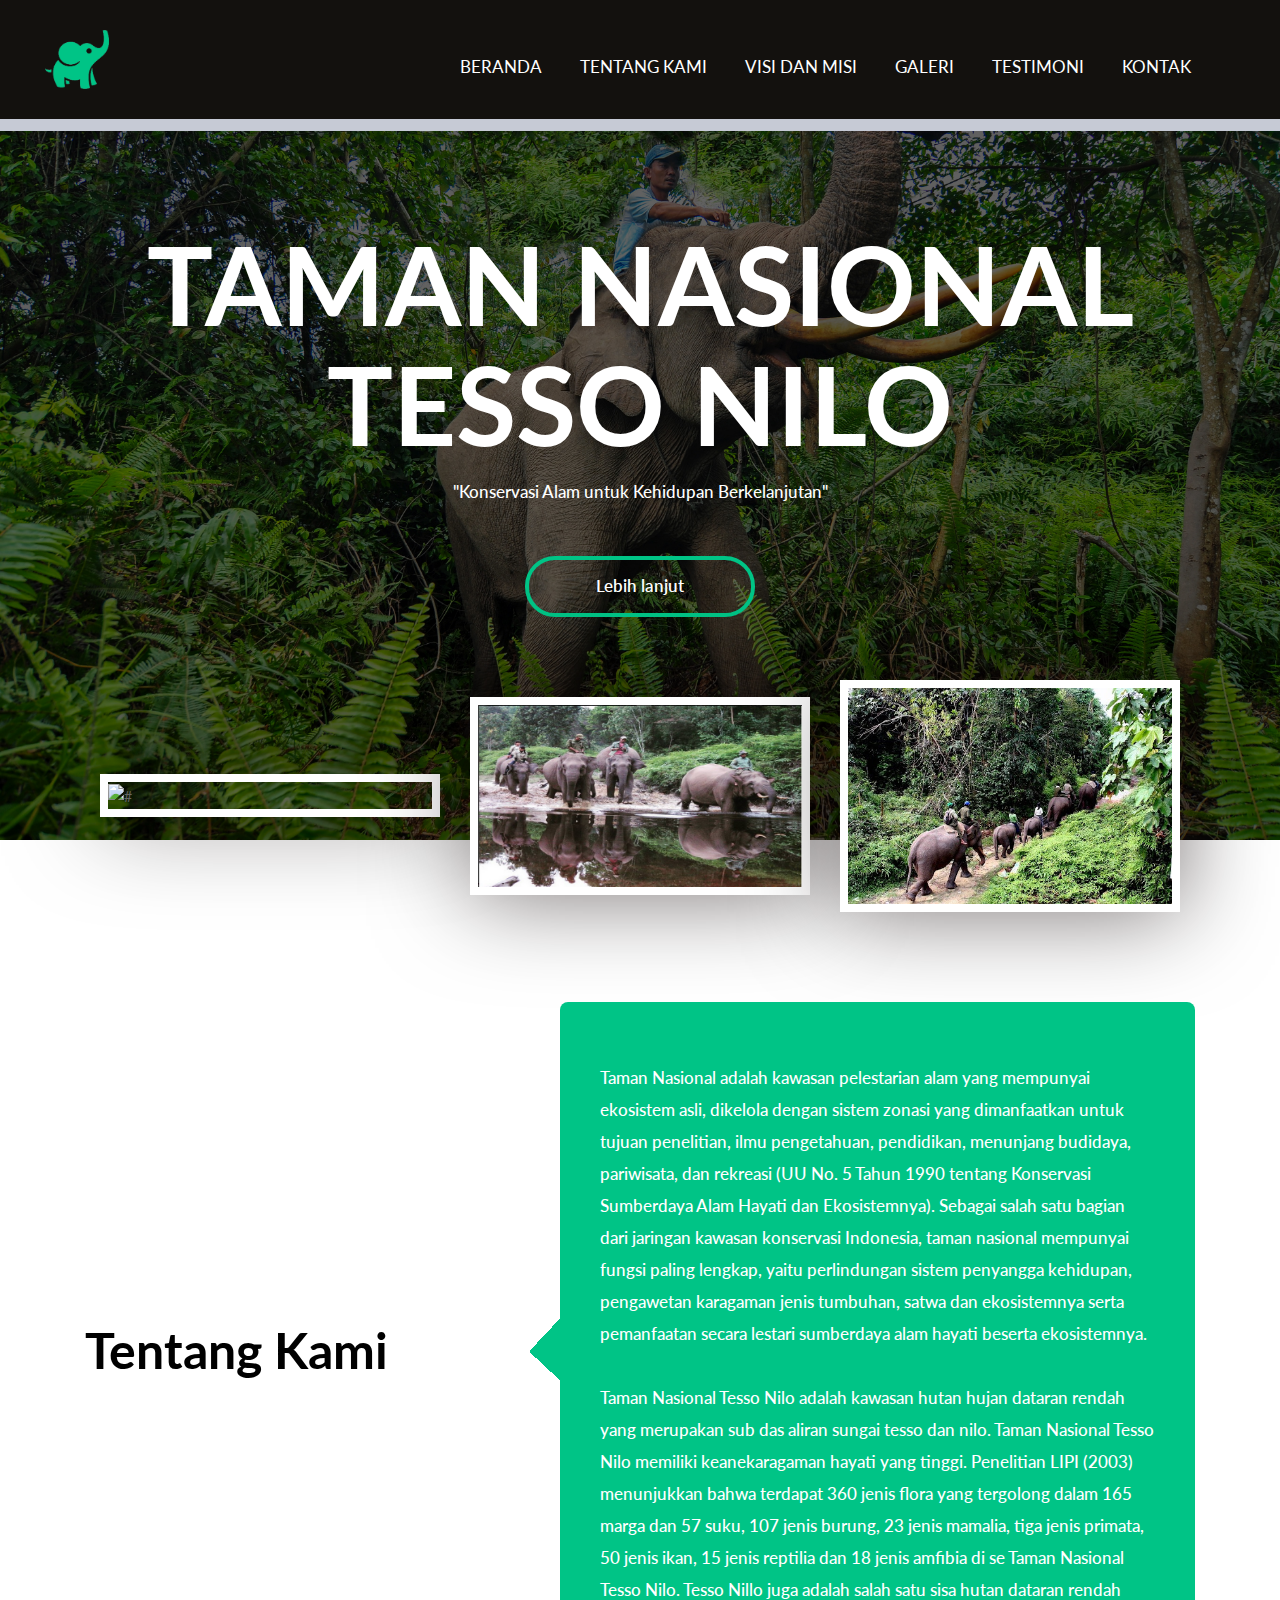
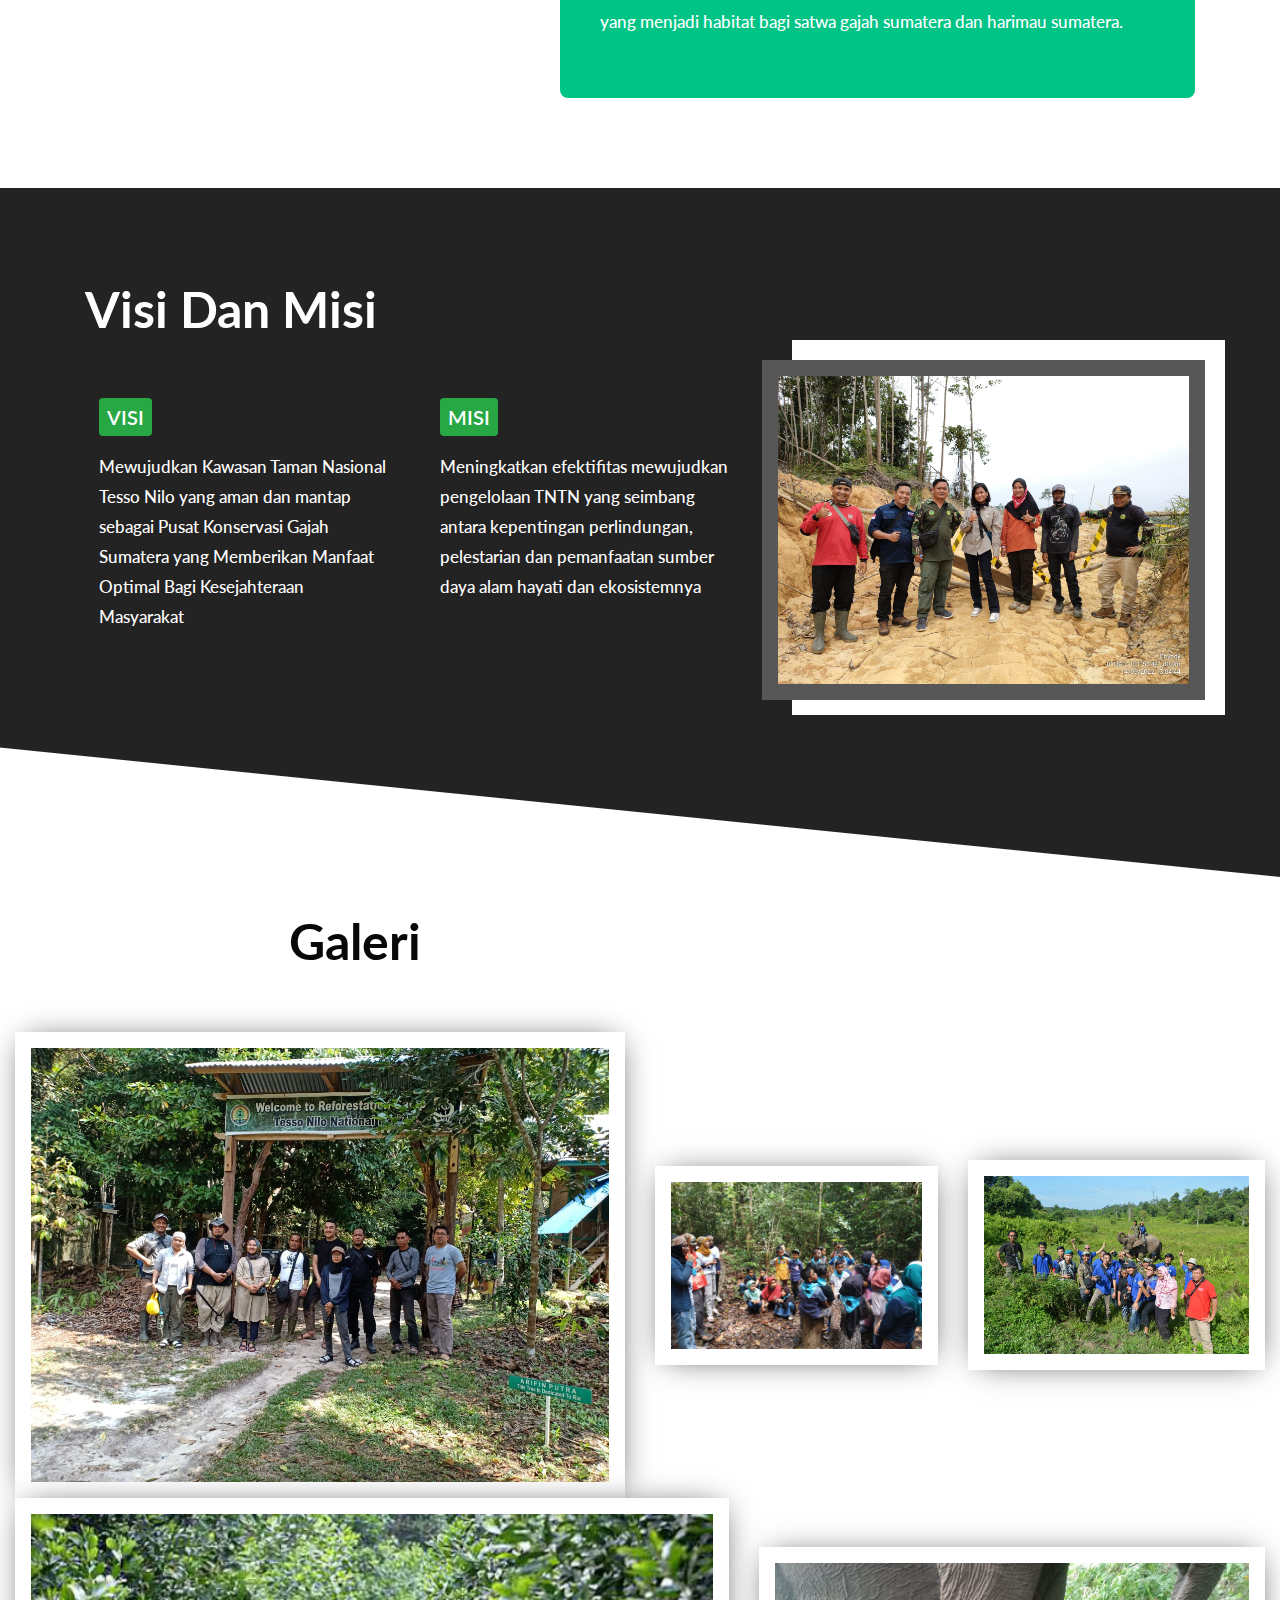
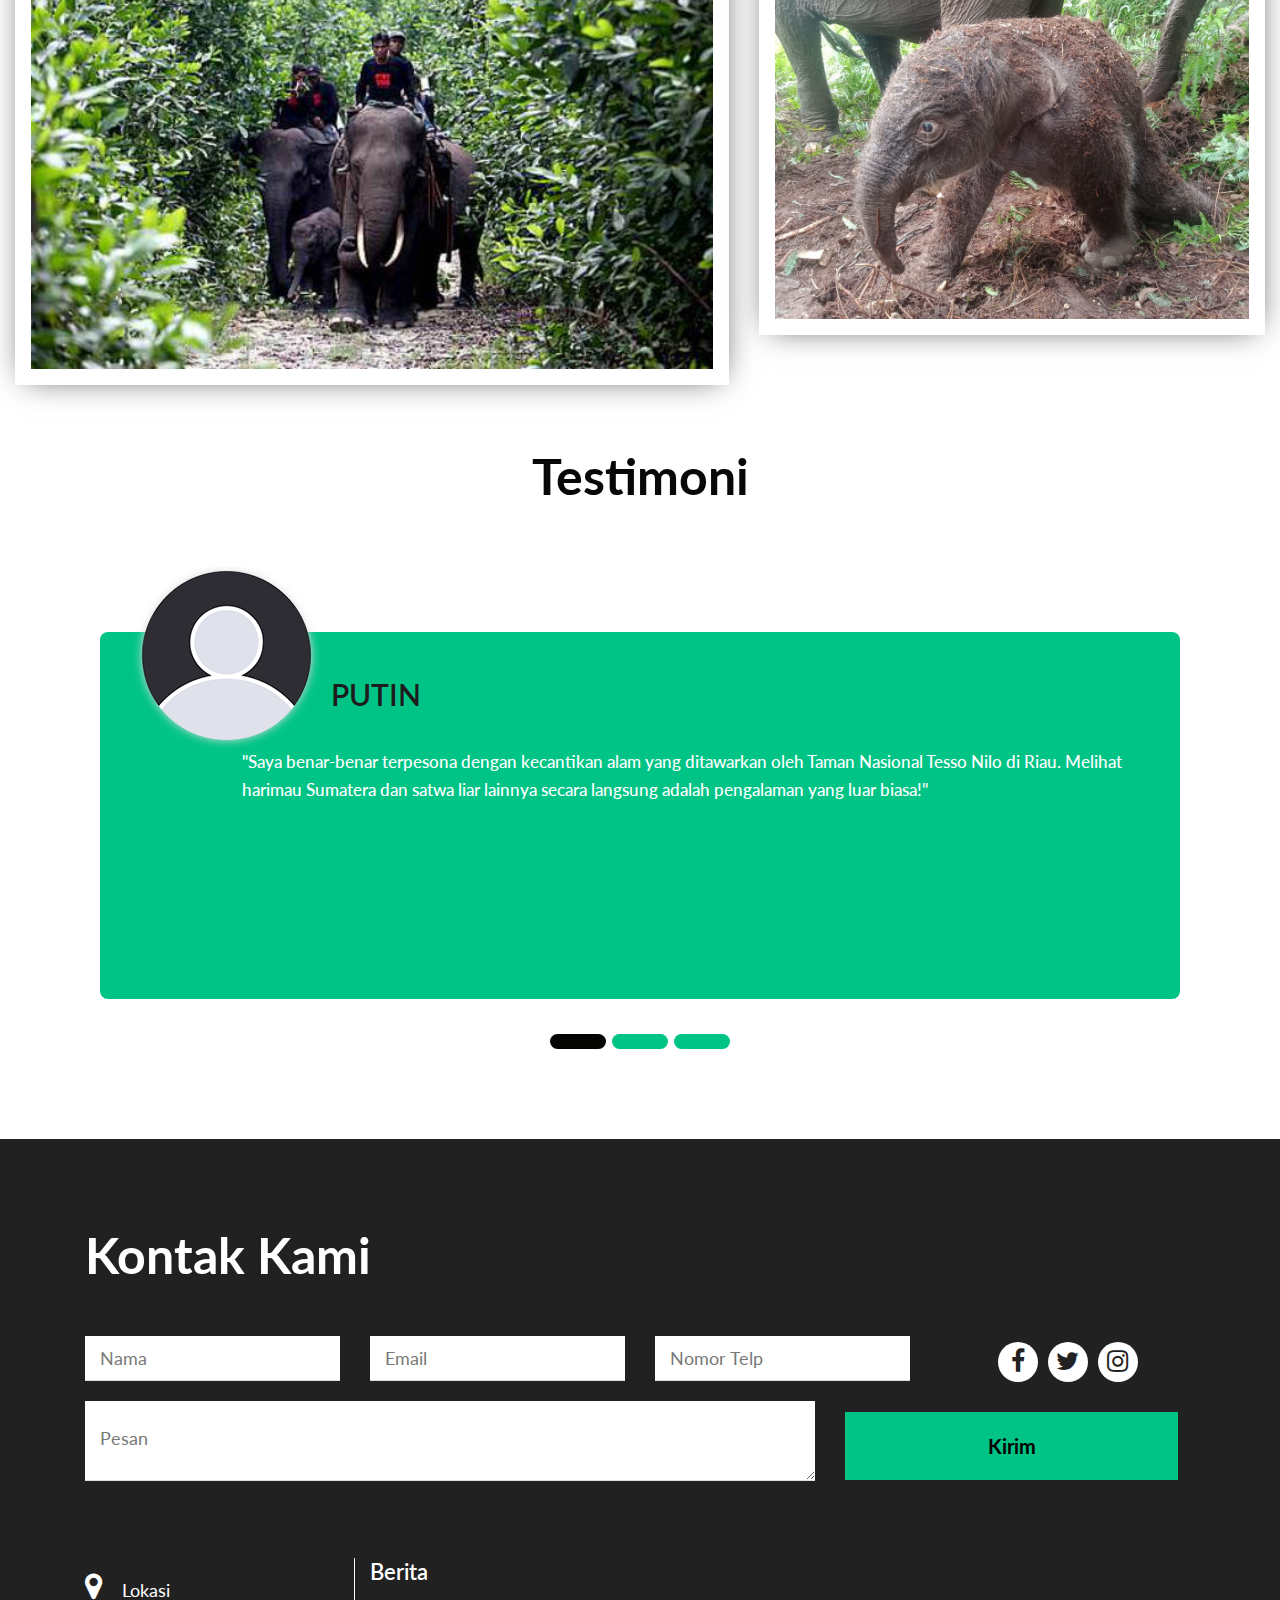
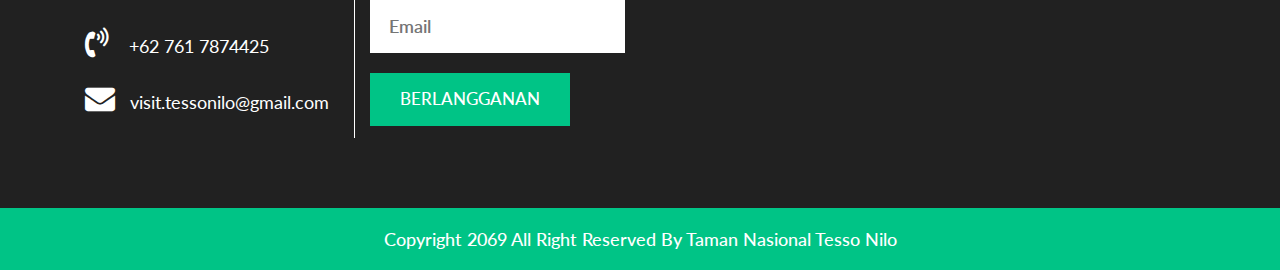
==== commit 056e171d: "Merubah struktur file dan folder, menghapus file2 yang tidak di perlukan" ====
--- a/template/index.html
+++ b/template/index.html
@@ -8,7 +8,7 @@
       <meta name="viewport" content="width=device-width, initial-scale=1">
       <meta name="viewport" content="initial-scale=1, maximum-scale=1">
       <!-- site metas -->
-      <title>AlamRiau</title>
+      <title>Taman Nasional Tesso Nilo</title>
       <meta name="keywords" content="">
       <meta name="description" content="">
       <meta name="author" content="">
@@ -19,7 +19,7 @@
       <!-- Responsive-->
       <link rel="stylesheet" href="css/responsive.css">
       <!-- fevicon -->
-      <link rel="icon" href="favicon/favicon.ico" type="image/gif" />
+      <link rel="icon" href="icon/favicon.ico" type="image/gif" />
       <!-- Scrollbar Custom CSS -->
       <link rel="stylesheet" href="css/jquery.mCustomScrollbar.min.css">
       <!-- Tweaks for older IEs-->
@@ -36,37 +36,32 @@
          <!-- header inner -->
          <div class="header fixed-top">
             <div class="container-fluid">
-               <div class="d-flex flex-row align-items-center">
-                  <div class="col-xl-3 col-lg-3 col-md-3 col-sm-3 col logo_section">
-                     <div class="full">
-                        <div class="center-desk">
-                           <div class="logo">
-                              <a href="index.html"><h1 class="font-weight-bold d-inline">alam</h1><h1 class="font-weight-bold d-inline">riau</h1></a>
-                           </div>
-                        </div>
-                     </div>
-                  </div>
+               <div class="d-flex flex-row flex-wrap justify-content-between align-items-center">
+                  <a href="index.html"><img style="width: 4rem;" class="img-fluid" src="icon/icon.png" alt="#" /></a>
                   <div class="col-xl-9 col-lg-9 col-md-9 col-sm-9">
-                     <nav class="navigation navbar navbar-expand-md navbar-dark d-flex flex-row align-items-center justify-content-center">
+                     <nav class="navigation navbar navbar-expand-md navbar-dark">
                         <button class="navbar-toggler" type="button" data-toggle="collapse" data-target="#navbarsExample04" aria-controls="navbarsExample04" aria-expanded="false" aria-label="Toggle navigation">
                         <span class="navbar-toggler-icon"></span>
                         </button>
                         <div class="collapse navbar-collapse" id="navbarsExample04">
                            <ul class="navbar-nav mr-auto">
                               <li class="nav-item">
-                                 <a class="nav-link" href="#destinasi">destinasi</a>
-                              </li>
-                              <li class="nav-item">
-                                 <a class="nav-link" href="#aktivitas">aktivitas</a>
-                              </li>
-                              <li class="nav-item">
-                                 <a class="nav-link" href="#galeri">galeri</a>
-                              </li>
-                              <li class="nav-item">
-                                 <a class="nav-link" href="#testimoni">testimoni</a>
-                              </li>
-                              <li class="nav-item">
-                                 <a class="nav-link" href="#kontak">kontak</a>
+                                 <a class="nav-link" href="#beranda">Beranda</a>
+                              </li>
+                              <li class="nav-item">
+                                 <a class="nav-link" href="#tentang_kami">Tentang Kami</a>
+                              </li>
+                              <li class="nav-item">
+                                 <a class="nav-link" href="#visi_misi">Visi Dan Misi</a>
+                              </li>
+                              <li class="nav-item">
+                                 <a class="nav-link" href="#galeri">Galeri</a>
+                              </li>
+                              <li class="nav-item">
+                                 <a class="nav-link" href="#testimoni">Testimoni</a>
+                              </li>
+                              <li class="nav-item">
+                                 <a class="nav-link" href="#kontak">Kontak</a>
                               </li>
                            </ul>
                         </div>
@@ -79,14 +74,14 @@
       <!-- end header inner -->
       <!-- end header -->
       <!-- banner -->
-      <section class="banner_main">
+      <section id="beranda" class="banner_main">
          <div class="container">
             <div class="row">
                <div class="col-md-12 ">
                   <div class="text-bg">
-                     <h1>RIAU JUGA PUNYA WISATA ALAM</h1>
-                     <p>Alam Riau adalah sumber informasi yang andal ketika Anda ingin menemukan dan mengeksplorasi keindahan alam Riau. Tim kami terdiri dari para ahli lokal yang berpengalaman dalam mengeksplorasi dan merekomendasikan tempat-tempat wisata alam terbaik di daerah ini. Kami berkomitmen untuk menyediakan panduan yang lengkap dan terperinci, sehingga Anda dapat merencanakan perjalanan Anda dengan mudah dan memaksimalkan pengalaman wisata Anda di Riau.</p>
-                     <a href="#destinasi">Eksplore lebih lanjut</a>
+                     <h1>TAMAN NASIONAL TESSO NILO</h1>
+                     <p>"Konservasi Alam untuk Kehidupan Berkelanjutan"</p>
+                     <a href="#tentang_kami">Lebih lanjut</a>
                   </div>
                </div>
             </div>
@@ -99,144 +94,52 @@
             <div class="d-flex flex-row justify-content-center align-items-center flex-wrap">
                <div class="col-md-4">
                   <div class="box_text">
-                     <figure><img src="images/air_terjun_batang_kapas/04.JPG" alt="#"/></figure>
+                     <figure><img src="images/img2-2.jpg" alt="#"/></figure>
                   </div>
                </div>
                <div class="col-md-4">
                   <div class="box_text">
-                     <figure><img src="images/kawah_biru/03.jpg" alt="#"/></figure>
+                     <figure><img src="images/img1-2.jpg" alt="#"/></figure>
                   </div>
                </div>
                <div class="col-md-4">
                   <div class="box_text">
-                     <figure>
-                        <div id="destinasi"></div>
-                        <img src="images/sungai_kampar/01.jpg" alt="#"/>
-                     </figure>
-                  </div>
-               </div>
+                     <figure><img src="images/img3-2.jpg" alt="#"/></figure>
+                  </div>
+               </div>
+               <div id="tentang_kami"></div>
             </div>
          </div>
       </div>
       <!-- three_box -->
-      <!-- Destinasi -->
-      <h1 class="font-weight-bold w-100" style="text-align: center;font-size: 2rem;margin-top: 5rem;">DESTINASI</h1>
-      <!-- Destinasi -->
       <!-- hottest -->
       <div  class="hottest">
          <div class="container">
-            <div class="d-flex flex-row justify-content-between align-items-center">
+            <div class="row d_flex">
                <div class="col-md-5">
                   <div class="titlepage">
-                     <h2>Air Terjun <br> Batang Kapas</h2>
+                     <h2>Tentang Kami</h2>
                   </div>
                </div>
                <div class="col-md-7">
-                  <img src="images/air_terjun_batang_kapas/05.jpg" alt="">
                   <div class="hottest_box">
-                     <p>Air terjun batang kapas ini memiliki ketinggian sekitar 150 meter. Untuk mencapai wisata Riau ini membutuhkan perjuangan yang ekstra. Letaknya cukup jauh dari Pekanbaru, jadi kamu perlu menempuh jarak sekitar tiga jam setengah terlebih dahulu. Namun saat tiba di lokasi air terjun ini, kamu akan melihat sebuah keindahan alam yang begitu menakjubkan.</p>
-                  </div>
-               </div>
-            </div>
-         </div>
-      </div>
-      <div  class="hottest">
-         <div class="container">
-            <div class="d-flex flex-row justify-content-between align-items-center">
-               <div class="col-md-7">
-                  <img src="images//ulu_kasok/01.jpg" alt="">
-                  <div class="hottest_box">
-                     <p>Terletak di Desa Pulau Gadang, Kecamatan XIII, Koto Kampar, wisata Riau satu ini menawarkan pemandangan yang sekilas mirip dengan Raja Ampat. Bahkan, wisatawan yang ke lokasi ini menyebutnya dengan Raja Ampat ala Kampar. <br><br>Ulu Kasok terdiri dari beberapa pulau yang terletak di tengah bendungan Pembangkit Listrik Tenaga Air (PLTA) Koto Panjang. Air yang mengelilingi pulau masih hijau dengan hutan yang masih lebat, sehingga menyajikan pemandangan yang menakjubkan. Ulu Kasok menyajikan tiga objek wisata, di antaranya air terjun Ulu Kasok, wisata pulau dengan naik speedboat untuk berkeliling ataupun mengitari pulau, dan terakhir adalah Puncak Ulu Kasok. Dari Kota Pekanbaru, jarak tempuh ke Ulu Kasok sekitar satu setengah jam.</p>
-                  </div>
-               </div>
-               <div class="col-md-5">
-                  <div class="titlepage">
-                     <h2 style="text-align: right;">Ulu Kasok</h2>
-                  </div>
-               </div>
-            </div>
-         </div>
-      </div>
-      <div  class="hottest">
-         <div class="container">
-            <div class="d-flex flex-row justify-content-between align-items-center">
-               <div class="col-md-5">
-                  <div class="titlepage">
-                     <h2>Sungai Kampar</h2>
-                  </div>
-               </div>
-               <div class="col-md-7">
-                  <img src="images/sungai_kampar/02.jpg" alt="">
-                  <div class="hottest_box">
-                     <p>Buat kamu yang memiliki hobi berselancar, bisa mencoba berkunjung ke wisata Riau yang satu ini. Namanya adalah sungai Kampar. Ketika biasanya orang-orang berselancar di laut, kamu bisa melakukannya di sungai Kampar ini. Adanya gelombang pasang surut atau ombak yang dikenal secara lokal sebagai Bono, yang bergegas dengan suara menderu keras pada kecepatan 40 kilometer per jam. <br><br> Wisata Riau satu ini sudah dikenal oleh dunia internasional. Buktinya banyak peselancar dunia yang sudah mencoba ombak di sungai Kampar ini. Gelombang di sungai ini memiliki sifat yang berbeda dengan laut terbuka. Ini dikarenakan kekuatan gelombang yang melaju, arus yang bergegas ke hulu akan menyebabkan gelombang dari kedua sisi kiri setelah memukul kedua tanggul sungai. Meski hanya berupa sungai, tinggi Gelombang Bono bisa mencapai 6 meter dengan kecepatan mencapai 40 km/jam.</p>
-                  </div>
-               </div>
-            </div>
-         </div>
-      </div>
-      <div  class="hottest">
-         <div class="container">
-            <div class="d-flex flex-row justify-content-between align-items-center">
-               <div class="col-md-7">
-                  <img src="images/rainbow_hills/06.jpg" alt="">
-                  <div class="hottest_box">
-                     <p>Berjarak sekitar 10 km dari jantung Kota Pekanbaru, ada sebuah lokasi wisata Riau yang relatif baru dan unik. Tempat ini diberi nama “Rainbow Hills” atau Bukit Pelangi. Seperti namanya, perbukitan di tempat ini benar-benar berwarna-warni. Perpaduan warna yang unik membuat bukit-bukitnya terlihat seperti pelangi dari kejauhan. Kontur (garis ketinggian) dan warna tanah di perbukitan Rainbow Hills yang berlokasi di Danau Kahyangan, Rumbai, Pekanbaru, Riau ini bisa berubah-ubah kapan saja.</p>
-                  </div>
-               </div>
-               <div class="col-md-5">
-                  <div class="titlepage">
-                     <h2 style="text-align: right;">Rainbow Hills</h2>
-                  </div>
-               </div>
-            </div>
-         </div>
-      </div>
-      <div  class="hottest">
-         <div class="container">
-            <div class="d-flex flex-row justify-content-between align-items-center">
-               <div class="col-md-5">
-                  <div class="titlepage">
-                     <h2>Kawah Biru</h2>
-                  </div>
-               </div>
-               <div class="col-md-7">
-                  <img src="images/kawah_biru/01.jpg" alt="">
-                  <div class="hottest_box">
-                     <p>Wisata Riau yang berikutnya adalah Kawah Biru. Kawah Biru ini awalnya terbentuk dari letusan Gunung Merapi yang membentuk sebuah lubang. Kemudian lubang tersebut ditambah dengan adanya bekas galian pasir dan jadilah sebuah kawah yang indah. Sekarang menjadi tempat wisata andalan di Pekanbaru. Dengan pasir putih dan airnya yang kebiruan menjadi background foto yang instagramable.</p>
-                  </div>
-               </div>
-            </div>
-         </div>
-      </div>
-      <div  class="hottest">
-         <div class="container">
-            <div class="d-flex flex-row justify-content-between align-items-center">
-               <div class="col-md-7">
-                  <img src="images/alam_mayang/01.jpg" alt="">
-                  <div class="hottest_box">
-                     <p>Meski padat kawasan industri, Kota Pekanbaru menawarkan berbagai tempat rekreasi menarik, contohnya, Taman Wisata Alam Mayang. Konsepnya berupa taman hijau terbuka dan dilengkapi beragam wahana yang mengasyikkan, seperti flying fox, kolam pemancingan, sepeda air, bumper cars, dan kereta safari. Selain wahana menarik, terdapat pula spot berfoto yang unik, yaitu deretan 4 patung raksasa di sekitar gerbang taman, candi miniatur, 6 buah replika patung Pulau Paskah, dan replika perahu ciri khas Riau.</p>
-                  </div>
-               </div>
-               <div class="col-md-5">
-                  <div class="titlepage">
-                     <h2 style="text-align: right;">Taman Wisata <br> Alam Mayang</h2>
-                  </div>
-               </div>
-            </div>
-         </div>
-      </div>
-      </div>
-      </div>
-      <div id="aktivitas"></div>
+                     <p>Taman Nasional adalah kawasan pelestarian alam yang mempunyai ekosistem asli, dikelola dengan sistem zonasi yang dimanfaatkan untuk tujuan penelitian, ilmu pengetahuan, pendidikan, menunjang budidaya, pariwisata, dan rekreasi (UU No. 5 Tahun 1990 tentang Konservasi Sumberdaya Alam Hayati dan Ekosistemnya). Sebagai salah satu bagian dari jaringan kawasan konservasi Indonesia, taman nasional mempunyai fungsi paling lengkap, yaitu perlindungan sistem penyangga kehidupan, pengawetan karagaman jenis tumbuhan, satwa dan ekosistemnya serta pemanfaatan secara lestari sumberdaya alam hayati beserta ekosistemnya. <br><br> Taman Nasional Tesso Nilo adalah kawasan hutan hujan dataran rendah yang merupakan sub das aliran sungai tesso dan nilo. Taman Nasional Tesso Nilo memiliki keanekaragaman hayati yang tinggi. Penelitian LIPI (2003) menunjukkan bahwa terdapat 360 jenis flora yang tergolong dalam 165 marga dan 57 suku, 107 jenis burung, 23 jenis mamalia, tiga jenis primata, 50 jenis ikan, 15 jenis reptilia dan 18 jenis amfibia di se Taman Nasional Tesso Nilo. Tesso Nillo juga adalah salah satu sisa hutan dataran rendah yang menjadi habitat bagi satwa gajah sumatera dan harimau sumatera.</p>
+                  </div>
+               </div>
+            </div>
+         </div>
+      </div>
+      </div>
+      </div>
       <!-- end hottest -->
       <!-- choose  section -->
+      <div id="visi_misi"></div>
       <div class="choose ">
          <div class="container">
             <div class="row">
                <div class="col-md-8">
                   <div class="titlepage">
-                     <h2>Aktivitas</h2>
-                     <p>Ini adalah beberapa aktivitas yang bisa kamu lakukan sambil melihat keindahan alam riau.</p>
+                     <h2>Visi Dan Misi</h2>
                   </div>
                </div>
             </div>
@@ -248,37 +151,17 @@
                      <div class="row">
                         <div class="col-md-6 padding_bottom">
                            <div class="choose_box">
-                              <i><img src="images/icon1.png" alt="#"/></i>
                               <div class="choose_text">
-                                 <h3>Berfoto</h3>
-                                 <p>Wisata alam yang kami rekomendasikan memiliki banyak spot foto yang menarik.</p>
+                                 <h3 class="badge badge-success">VISI</h3>
+                                 <p>Mewujudkan Kawasan Taman Nasional Tesso Nilo yang aman dan mantap sebagai Pusat Konservasi Gajah Sumatera yang Memberikan Manfaat Optimal Bagi Kesejahteraan Masyarakat</p>
                               </div>
                            </div>
                         </div>
                         <div class="col-md-6 padding_bottom">
                            <div class="choose_box">
-                              <i><img src="images/icon2.png" alt="#"/></i>
                               <div class="choose_text">
-                                 <h3>Menikmati kuliner lokal</h3>
-                                 <p>Terdapat beberapa warung makan yang menyajikan kuliner lokal. Pengunjung dapat menikmati hidangan khas Riau.</p>
-                              </div>
-                           </div>
-                        </div>
-                        <div class="col-md-6 padding_bottom2">
-                           <div class="choose_box">
-                              <i><img src="images/icon3.png" alt="#"/></i>
-                              <div class="choose_text">
-                                 <h3>Menonton pertunjukan</h3>
-                                 <p>Kadang-kadang, ada pertunjukan musik atau tari tradisional yang diadakan di beberapa tempat wisata yang kami rekomendasikan.</p>
-                              </div>
-                           </div>
-                        </div>
-                        <div class="col-md-6">
-                           <div class="choose_box">
-                              <i><img src="images/icon4.png" alt="#"/></i>
-                              <div class="choose_text">
-                                 <h3>Masih banyak lagi</h3>
-                                 <p>Beberapa tempat wisata alam yang kami rekomendasikan memiliki keunikannya tersendiri, sehingga banyak aktivitas berbeda yang bisa kita lakukan di setiap tempat</p>
+                                 <h3 class="badge badge-success">MISI</h3>
+                                 <p>Meningkatkan efektifitas mewujudkan pengelolaan TNTN yang seimbang antara kepentingan perlindungan, pelestarian dan pemanfaatan sumber daya alam hayati dan ekosistemnya</p>
                               </div>
                            </div>
                         </div>
@@ -287,28 +170,12 @@
                </div>
                <div class="col-xl-5 col-lg-5 col-md-12 col-sm-12">
                   <div class="choose_img">
-                     <figure>
-                        <div id="carouselExampleSlidesOnly" class="carousel slide" data-ride="carousel">
-                           <div class="carousel-inner">
-                              <div class="carousel-item active">
-                                 <img src="images/air_terjun_batang_kapas/06.JPG" alt="#"/>
-                             </div>
-                             <div class="carousel-item">
-                              <img src="images/alam_mayang/04.jpg" alt="#"/>
-                             </div>
-                             <div class="carousel-item">
-                              <img src="images/sungai_kampar/01.jpg" alt="#"/>
-                             </div>
-                             <div class="carousel-item">
-                              <img src="images/ulu_kasok/02.jpg" alt="#"/>
-                             </div>
-                           </div>
-                         </div>
-                     </figure>
-                  </div>
-                  <div id="galeri"></div>
-               </div>
-            </div>
+                     <figure><img src="images/foto_visi_dan_misi.jpeg" alt="#"/></figure>
+                  </div>
+               </div>
+            </div>
+         </div>
+         <div id="galeri"></div>
          </div>
       </div>
       </div>
@@ -325,25 +192,33 @@
             </div>
          </div>
          <div class="container-fluid">
-            <div class="d-flex flex-row flex-wrap justify-content-around" style="gap: 1rem;">
-               <img class="foto-galeri" src="images/sungai_kampar/03.jpg" alt="#"/>
-               <img class="foto-galeri" src="images/ulu_kasok/03.jpg" alt="#"/>
-               <img class="foto-galeri" src="images/ulu_kasok/05.jpg" alt="#"/>
-               <img class="foto-galeri" src="images/ulu_kasok/06.jpg" alt="#"/>
-               <img class="foto-galeri" src="images/ulu_kasok/07.jpg" alt="#"/>
-               <img class="foto-galeri" src="images/rainbow_hills/03.jpg" alt="#"/>
-               <img class="foto-galeri" src="images/rainbow_hills/04.jpg" alt="#"/>
-               <img class="foto-galeri" src="images/rainbow_hills/05.jpg" alt="#"/>
-               <img class="foto-galeri" src="images/kawah_biru/02.jpg" alt="#"/>
-               <img class="foto-galeri" src="images/kawah_biru/04.jpg" alt="#"/>
-               <img class="foto-galeri" src="images/alam_mayang/01.jpg" alt="#"/>
-               <img class="foto-galeri" src="images/alam_mayang/02.jpg" alt="#"/>
-               <img class="foto-galeri" src="images/alam_mayang/03.jpg" alt="#"/>
-               <img class="foto-galeri" src="images/alam_mayang/04.jpg" alt="#"/>
-               <img class="foto-galeri" src="images/alam_mayang/05.jpg" alt="#"/>
-               <img class="foto-galeri" src="images/alam_mayang/06.jpg" alt="#"/>
-               <img class="foto-galeri" src="images/alam_mayang/07.jpg" alt="#"/>
-               <img class="foto-galeri" src="images/air_terjun_batang_kapas/06.jpg" alt="#"/>
+            <div class="d-flex flex-row flex-wrap justify-content-around align-items-center">
+               <div class="col-xl-6 col-lg-6 col-md-6 col-sm-12 padding_left0">
+                  <div class="product_box">
+                     <figure><img src="images/galeri/01.jpeg" alt="#"/></figure>
+                  </div>
+               </div>
+               <div class="col-xl-3 col-lg-3 col-md-3 col-sm-12">
+                  <div class="product_box">
+                     <figure><img src="images/galeri/02.jpg" alt="#"/></figure>
+                  </div>
+               </div>
+               <div class="col-xl-3 col-lg-3 col-md-3 col-sm-12 padding_right0">
+                  <div class="product_box">
+                     <figure><img src="images/galeri/03.jfif" alt="#"/></figure>
+                  </div>
+               </div>
+               <div class="col-xl-7 col-lg-7 col-md-7 col-sm-12 padding_left0">
+                  <div class="product_box">
+                     <figure><img src="images/galeri/04.jpg" alt="#"/></figure>
+                  </div>
+               </div>
+               <div class="col-xl-5 col-lg-5 col-md-5 col-sm-12 padding_right0">
+                  <div class="product_box">
+                     <figure><img src="images/galeri/05.jpg" alt="#"/></figure>
+                     <div id="testimoni"></div>
+                  </div>
+               </div>
             </div>
          </div>
       </div>
@@ -373,9 +248,9 @@
                                  <div class="row">
                                     <div class="col-md-12">
                                        <div class="test_box">
-                                          <i><img src="images/tes1.png" alt="#"/></i>
-                                          <h4>jhone Du</h4>
-                                          <p>It is a long established fact that a reader will be distracted by the readable content of a page when looking at its layout. The point of using Lorem Ipsum is that it has a more-or-less normal distribution of letters,It is a long established fact that a reader will be distracted by the readable content of a page when looking at its layout. The point of using Lorem Ipsum is that it has a more-or-less normal distribution of letters,It is a long established fact that a reader will be distracted by the readable content of a page when looking at its layout. The point of using Lorem Ipsum is that it has a more-or-less normal distribution of letters,</p>
+                                          <i><img src="images/profile.png" alt="#"/></i>
+                                          <h4>PUTIN</h4>
+                                          <p>"Saya benar-benar terpesona dengan kecantikan alam yang ditawarkan oleh Taman Nasional Tesso Nilo di Riau. Melihat harimau Sumatera dan satwa liar lainnya secara langsung adalah pengalaman yang luar biasa!"</p>
                                        </div>
                                     </div>
                                  </div>
@@ -388,9 +263,9 @@
                                  <div class="row">
                                     <div class="col-md-12">
                                        <div class="test_box">
-                                          <i><img src="images/tes1.png" alt="#"/></i>
-                                          <h4>jhone Du</h4>
-                                          <p>It is a long established fact that a reader will be distracted by the readable content of a page when looking at its layout. The point of using Lorem Ipsum is that it has a more-or-less normal distribution of letters,It is a long established fact that a reader will be distracted by the readable content of a page when looking at its layout. The point of using Lorem Ipsum is that it has a more-or-less normal distribution of letters,It is a long established fact that a reader will be distracted by the readable content of a page when looking at its layout. The point of using Lorem Ipsum is that it has a more-or-less normal distribution of letters,</p>
+                                          <i><img src="images/profile.png" alt="#"/></i>
+                                          <h4>X Æ A-Xii</h4>
+                                          <p>"Kunjungan saya ke Taman Nasional Tesso Nilo adalah pengalaman yang mengubah pandangan saya tentang pentingnya konservasi alam. Sangat menginspirasi melihat upaya keras para ranger dalam menjaga keanekaragaman hayati di dalamnya."</p>
                                        </div>
                                     </div>
                                  </div>
@@ -403,9 +278,9 @@
                                  <div class="row">
                                     <div class="col-md-12">
                                        <div class="test_box">
-                                          <i><img src="images/tes1.png" alt="#"/></i>
-                                          <h4>jhone Du</h4>
-                                          <p>It is a long established fact that a reader will be distracted by the readable content of a page when looking at its layout. The point of using Lorem Ipsum is that it has a more-or-less normal distribution of letters,It is a long established fact that a reader will be distracted by the readable content of a page when looking at its layout. The point of using Lorem Ipsum is that it has a more-or-less normal distribution of letters,It is a long established fact that a reader will be distracted by the readable content of a page when looking at its layout. The point of using Lorem Ipsum is that it has a more-or-less normal distribution of letters,</p>
+                                          <i><img src="images/profile.png" alt="#"/></i>
+                                          <h4>BIDEN</h4>
+                                          <p>"Taman Nasional Tesso Nilo adalah surga bagi para pecinta alam dan penggemar petualangan. Saya sangat menikmati trekking melalui hutan lebat dan sungai yang jernih, serta mendapatkan pemahaman yang lebih dalam tentang ekosistem hutan hujan tropis."</p>
                                        </div>
                                     </div>
                                  </div>
@@ -434,71 +309,51 @@
             <div class="container">
                <div class="row">
                   <div class="col-md-4">
+                     <div id="kontak"></div>
                      <div class="titlepage">
-                        <h2>Contact Us</h2>
+                        <h2>Kontak Kami</h2>
                      </div>
                   </div>
                   <div class="col-md-12">
-                     <form id="request" class="main_form">
+                     <form action="index.html" id="request" class="main_form">
                         <div class="row">
                            <div class="col-md-3 ">
-                              <input class="contactus" placeholder="Full Name" type="type" name="Full Name"> 
+                              <input class="contactus" placeholder="Nama" type="type" name="Nama"> 
                            </div>
                            <div class="col-md-3">
                               <input class="contactus" placeholder="Email" type="type" name="Email"> 
                            </div>
                            <div class="col-md-3">
-                              <input class="contactus" placeholder="Phone Number" type="type" name="Phone Number">                          
+                              <input class="contactus" placeholder="Nomor Telp" type="type" name="Nomor Telp">                          
                            </div>
                            <div class="col-xl-3 col-lg-3 col-md-3 col-sm-12">
                               <ul class="social_icon">
-                                 <li><a href="#"><i class="fa fa-facebook" aria-hidden="true"></i></a></li>
-                                 <li><a href="#"><i class="fa fa-twitter" aria-hidden="true"></i></a></li>
-                                 <li><a href="#"><i class="fa fa-linkedin-square" aria-hidden="true"></i></a></li>
-                                 <li><a href="#"><i class="fa fa-instagram" aria-hidden="true"></i></a></li>
+                                 <li><a target="_blank" href="https://web.facebook.com/p/Taman-Nasional-Tesso-Nilo-100071598215444/?_rdc=1&_rdr"><i class="fa fa-facebook" aria-hidden="true"></i></a></li>
+                                 <li><a target="_blank" href="https://twitter.com/tntessonilo"><i class="fa fa-twitter" aria-hidden="true"></i></a></li>
+                                 <li><a target="_blank" href="https://www.instagram.com/btn_tessonilo/"><i class="fa fa-instagram" aria-hidden="true"></i></a></li>
                               </ul>
                            </div>
                            <div class="col-md-8">
-                              <textarea class="contactus1" placeholder="Message" type="type" Message="Name">Message </textarea>
+                              <textarea class="contactus1" placeholder="Message" type="type" Message="Name">Pesan</textarea>
                            </div>
                            <div class="col-xl-4 col-lg-4 col-md-4 col-sm-12">
-                              <button class="send_btn">Send</button>
+                              <button class="send_btn">Kirim</button>
                            </div>
                         </div>
                      </form>
                   </div>
                   <div class="col-md-3 border_right">
                      <ul class="location_icon">
-                        <li><a href="#"><i class="fa fa-map-marker" aria-hidden="true"></i></a> Locatins</li>
-                        <li><a href="#"><i class="fa fa-volume-control-phone" aria-hidden="true"></i></a> +71 9087654321</li>
-                        <li><a href="#"><i class="fa fa-envelope" aria-hidden="true"></i></a>demo@gmail.com</li>
+                        <li><a target="_blank" href="https://www.google.com/maps?ll=-0.075833,101.623057&z=6&t=m&hl=en-US&gl=US&mapclient=embed&cid=12801099633256963156"><i class="fa fa-map-marker" aria-hidden="true"></i></a> Lokasi</li>
+                        <li><a href="#"><i class="fa fa-volume-control-phone" aria-hidden="true"></i></a> +62 761 7874425</li>
+                        <li><a href="#"><i class="fa fa-envelope" aria-hidden="true"></i></a>visit.tessonilo@gmail.com</li>
                      </ul>
                   </div>
-                  <div class="col-md-3 border_right">
-                     <h3>Useful Link</h3>
-                     <ul class="link">
-                        <li><a href="#">humour, or </a></li>
-                        <li><a href="#">randomised words </a> </li>
-                        <li><a href="#">which don't look </a></li>
-                        <li><a href="#">even slightly  </a> </li>
-                        <li><a href="#">believable. If   </a></li>
-                     </ul>
-                  </div>
-                  <div class="col-md-3 border_right">
-                     <h3>Menus</h3>
-                     <ul class="link">
-<li><a href="index.html">Home</a></li>                             
-<li><a href="about.html">About</a></li>                                                     
-<li><a href="products.html">Products</a></li>                             
-<li><a href="blog.html">Blog</a></li>
-<li><a href="contact.html">Contact</a></li>
-                     </ul>
-                  </div>
                   <div class="col-md-3">
-                     <form class="bottom_form">
-                        <h3>Newsletter</h3>
-                        <input class="enter" placeholder="Enter your email" type="text" name="Enter your email">
-                        <button class="sub_btn">subscribe</button>
+                     <form action="index.html" class="bottom_form" >
+                        <h3>Berita</h3>
+                        <input class="enter" placeholder="Email" type="text" name="Email">
+                        <button class="sub_btn">Berlangganan</button>
                      </form>
                   </div>
                </div>
@@ -507,7 +362,7 @@
                <div class="container">
                   <div class="row">
                      <div class="col-md-12">
-                        <p>Copyright 2024 All Right Reserved By AlamRiau</p>
+                        <p>Copyright 2069 All Right Reserved By Taman Nasional Tesso Nilo</p>
                      </div>
                   </div>
                </div>
--- a/template/css/style.css
+++ b/template/css/style.css
@@ -27,12 +27,6 @@
 @import url(nice-select.css);
 
 /*--------------------------------------------------------------------- skeleton ---------------------------------------------------------------------*/
-
-:root {
-     --hijau-muda: #78d858;
-     --hijau-tua: #00bf63;
-     --abu-abu: #737373;
-}
 
 * {
      box-sizing: border-box !important;
@@ -116,7 +110,7 @@
 h5 a,
 h6 a {
      color: #212121;
-     text-decoration: none !important;
+     text-decoration: none!important;
      opacity: 1
 }
 
@@ -161,7 +155,7 @@
      height: auto;
 }
 
-:focus {
+ :focus {
      outline: 0;
 }
 
@@ -319,6 +313,7 @@
 
 .navigation.navbar {
      float: right;
+     padding-top: 15px !important;
      padding: 0;
 }
 
@@ -332,14 +327,14 @@
 
 .navigation.navbar-dark .navbar-nav .nav-link:focus,
 .navigation.navbar-dark .navbar-nav .nav-link:hover {
-     color: var(--hijau-tua);
+     color: #00c486;
 }
 
 .navigation.navbar-dark .navbar-nav .active>.nav-link,
 .navigation.navbar-dark .navbar-nav .nav-link.active,
 .navigation.navbar-dark .navbar-nav .nav-link.show,
 .navigation.navbar-dark .navbar-nav .show>.nav-link {
-     color: var(--hijau-tua);
+     color: #00c486;
 }
 
 .navbar-expand-md .navbar-nav {
@@ -359,7 +354,7 @@
      padding: 8px 39px;
      color: #fff;
      font-size: 16px;
-     background-color: var(--hijau-tua);
+     background-color: #00c486;
      text-transform: uppercase;
      margin-top: -10px;
      margin-left: 30px;
@@ -379,34 +374,22 @@
 
 .logo {
      position: relative;
-}
-
-.logo>a>h1 {
-     text-transform: uppercase;
-     font-size: 2rem;
-}
-
-.logo>a>h1:first-child {
-     color: var(--hijau-tua);
-}
-
-.logo>a>h1:last-child {
-     color: white;
-}
+     padding-top: 6px;
+}
+
 
 /** banner section **/
 
 .banner_main {
-     margin-top: 6.5rem;
-     background: url(../images/air_terjun_batang_kapas/01_banner.jpg);
+     background: url(../images/banner2.jpg);
      background-repeat: no-repeat;
-     background-size: cover;
      min-height: 840px;
      background-size: 100% 100%;
      display: flex;
      justify-content: center;
      align-content: center;
      align-items: center;
+     background-size: cover;
 }
 
 .text-bg {
@@ -442,7 +425,7 @@
      text-align: center;
      display: inline-block;
      border-radius: 30px;
-     border: var(--hijau-tua) solid 4px;
+     border: #00c486 solid 4px;
      transition: ease-in all 0.5s;
 }
 
@@ -480,7 +463,7 @@
 
 .read_more {
      font-size: 17px;
-     background-color: var(--hijau-tua);
+     background-color: #00c486;
      color: #fff;
      padding: 13px 0px;
      width: 100%;
@@ -507,6 +490,7 @@
 }
 
 .box_text {
+     border: 0.5rem white solid;
      box-shadow: 0 0 95px rgba(13, 3, 3, 0.56);
 }
 
@@ -540,8 +524,23 @@
 
 .hottest .hottest_box {
      position: relative;
-     background-color: var(--hijau-tua);
+     background-color: #00c486;
      padding: 60px 40px;
+     border-radius: 0.5rem;
+}
+
+.hottest .hottest_box::after {
+     position: absolute;
+     content: "";
+     top: 0;
+     bottom: 0;
+     left: -30px;
+     width: 31px;
+     height: 100%;
+     background: url(../images/h_cross_hijau.png);
+     background-repeat: no-repeat;
+     display: block;
+     background-position: center center;
 }
 
 .hottest .hottest_box p {
@@ -608,6 +607,7 @@
 
 .choose_img figure img {
      width: 100%;
+     border: 1rem rgb(87, 87, 87) solid;
 }
 
 .padding_with {
@@ -626,7 +626,7 @@
 
 .choose_box i img {
      float: left;
-     background-color: var(--hijau-tua);
+     background-color: #00c486;
      width: 140px;
      padding: 10px;
      border-radius: 60px;
@@ -642,10 +642,10 @@
      font-size: 20px;
      line-height: 28px;
      font-weight: 600;
-     padding-bottom: 10px;
 }
 
 .choose_text p {
+     padding-top: 1rem;
      color: #fff;
      font-size: 17px;
      line-height: 30px;
@@ -663,8 +663,7 @@
 
 .product_box {
      position: relative;
-     margin-bottom: 30px;
-     box-shadow: 0 0 51px rgba(13, 3, 3, 0.13);
+     box-shadow: 1px 1px 31px -10px rgba(0,0,0,0.8);
 }
 
 .product_box figure {
@@ -672,27 +671,8 @@
 }
 
 .product_box figure img {
-     height: 343px;
-     width: 100%;
-}
-
-.product_box h3 {
-     position: absolute;
-     bottom: 15px;
-     padding: 0;
-     right: 50px;
-     text-align: right;
-     color: #fff;
-     font-size: 30px;
-     text-transform: uppercase;
-     font-weight: 600;
-}
-
-.foto-galeri {
+     width: 100%;
      border: 1rem white solid;
-     box-shadow: 0px 0px 38px -13px rgba(0, 0, 0, 0.75);
-     -webkit-box-shadow: 0px 0px 38px -13px rgba(0, 0, 0, 0.75);
-     -moz-box-shadow: 0px 0px 38px -13px rgba(0, 0, 0, 0.75);
 }
 
 .black {
@@ -738,9 +718,8 @@
 
 .test_box {
      padding: 30px 40px 40px 42px;
-     background: url(../images/te.png);
-     background-repeat: no-repeat;
-     background-size: 100% 100%;
+     background-color: #00c486;
+     border-radius: 0.5rem;
      min-height: 367px;
 }
 
@@ -783,7 +762,7 @@
      width: 56px;
      height: 15px;
      border-radius: 20px;
-     background: var(--hijau-tua);
+     background: #00c486;
 }
 
 .about_Carousel .carousel-indicators li.active {
@@ -850,7 +829,7 @@
 .main_form .send_btn {
      font-size: 20px;
      transition: ease-in all 0.5s;
-     background-color: var(--hijau-tua);
+     background-color: #00c486;
      color: #000;
      padding: 16px 0px;
      max-width: 333px;
@@ -892,7 +871,7 @@
 }
 
 ul.social_icon li a:hover {
-     background-color: var(--hijau-tua);
+     background-color: #00c486;
      color: #fff;
 }
 
@@ -950,7 +929,7 @@
 }
 
 ul.link li a:hover {
-     color: var(--hijau-tua);
+     color: #00c486;
 }
 
 ul.link li a::after {
@@ -983,7 +962,7 @@
 .sub_btn {
      font-size: 17px;
      transition: ease-in all 0.5s;
-     background-color: var(--hijau-tua);
+     background-color: #00c486;
      color: #fff;
      padding: 11px 0px;
      max-width: 200px;
@@ -1003,7 +982,7 @@
 .copyright {
      margin-top: 70px;
      padding: 20px 0px;
-     background-color: var(--hijau-tua);
+     background-color: #00c486;
 }
 
 .copyright p {
@@ -1026,4 +1005,5 @@
 
 .products_page .product .titlepage {
      margin-top: 70px;
-}+}
+
